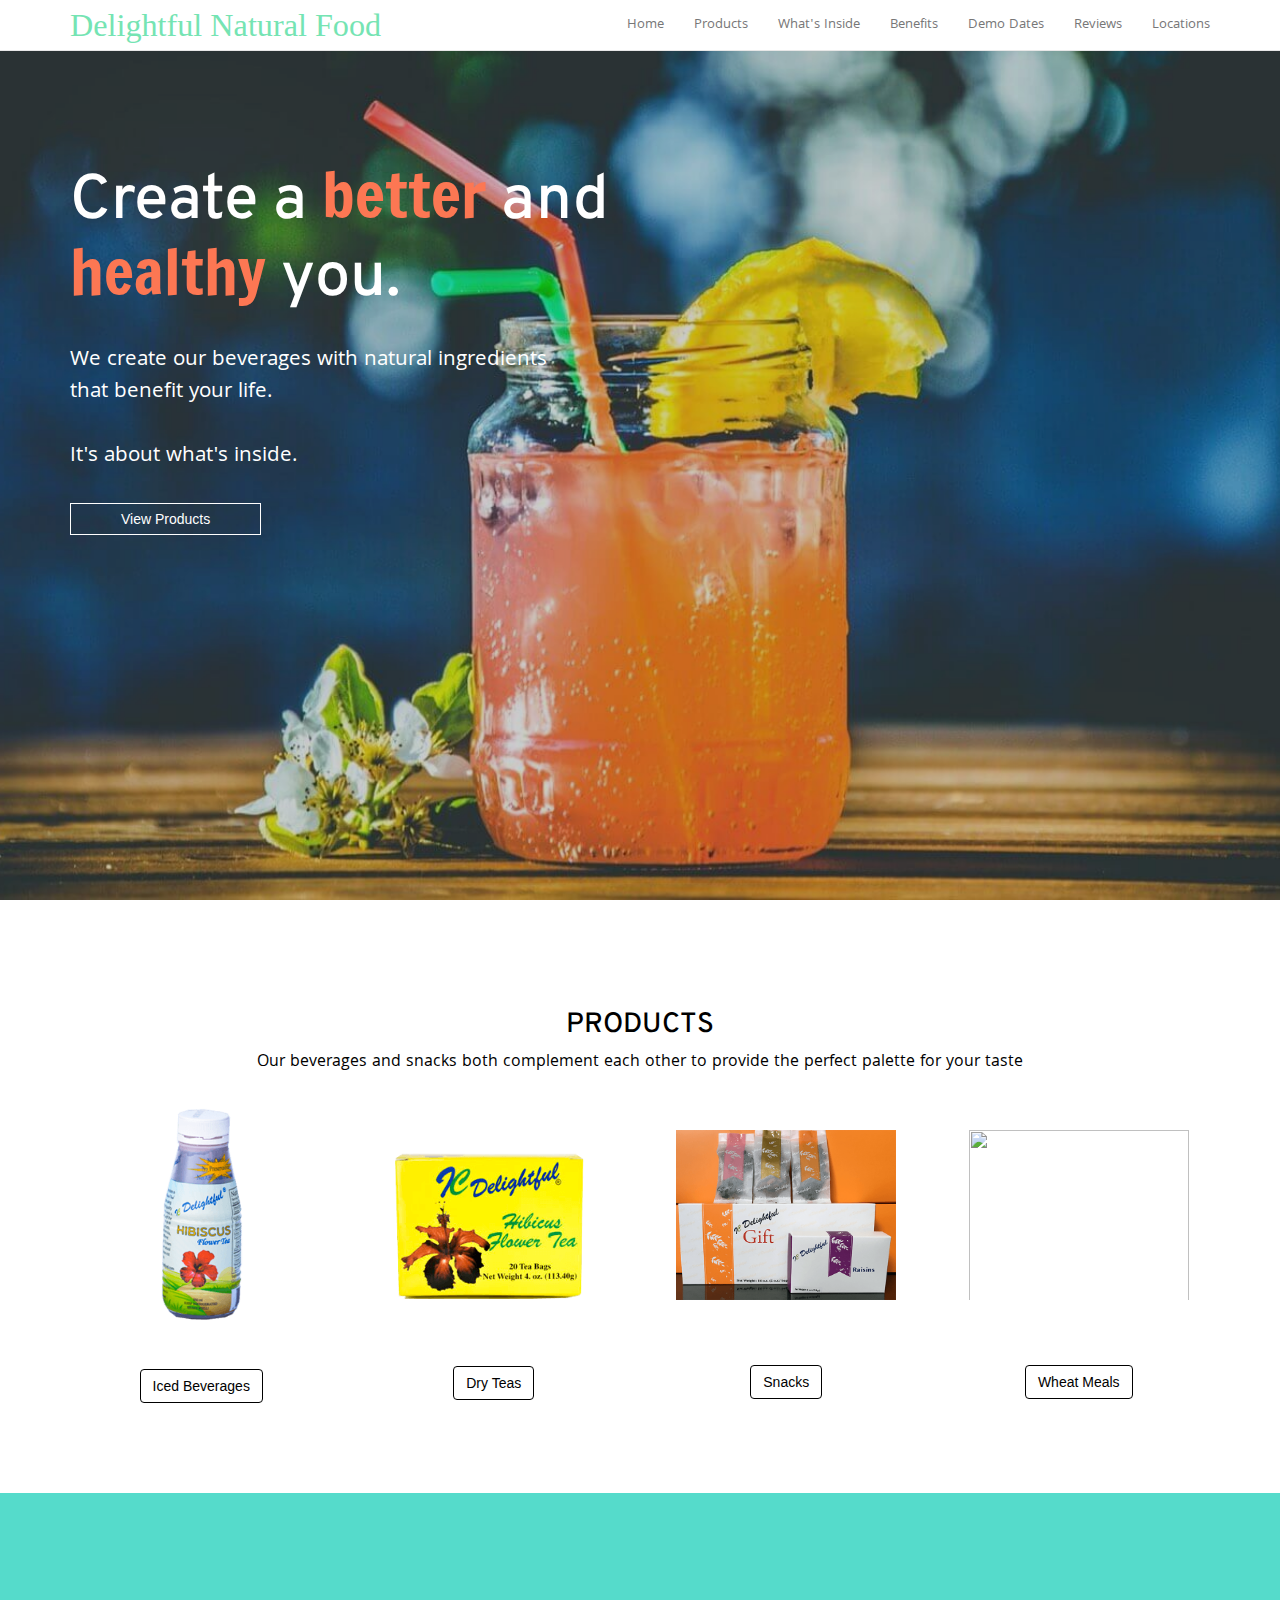
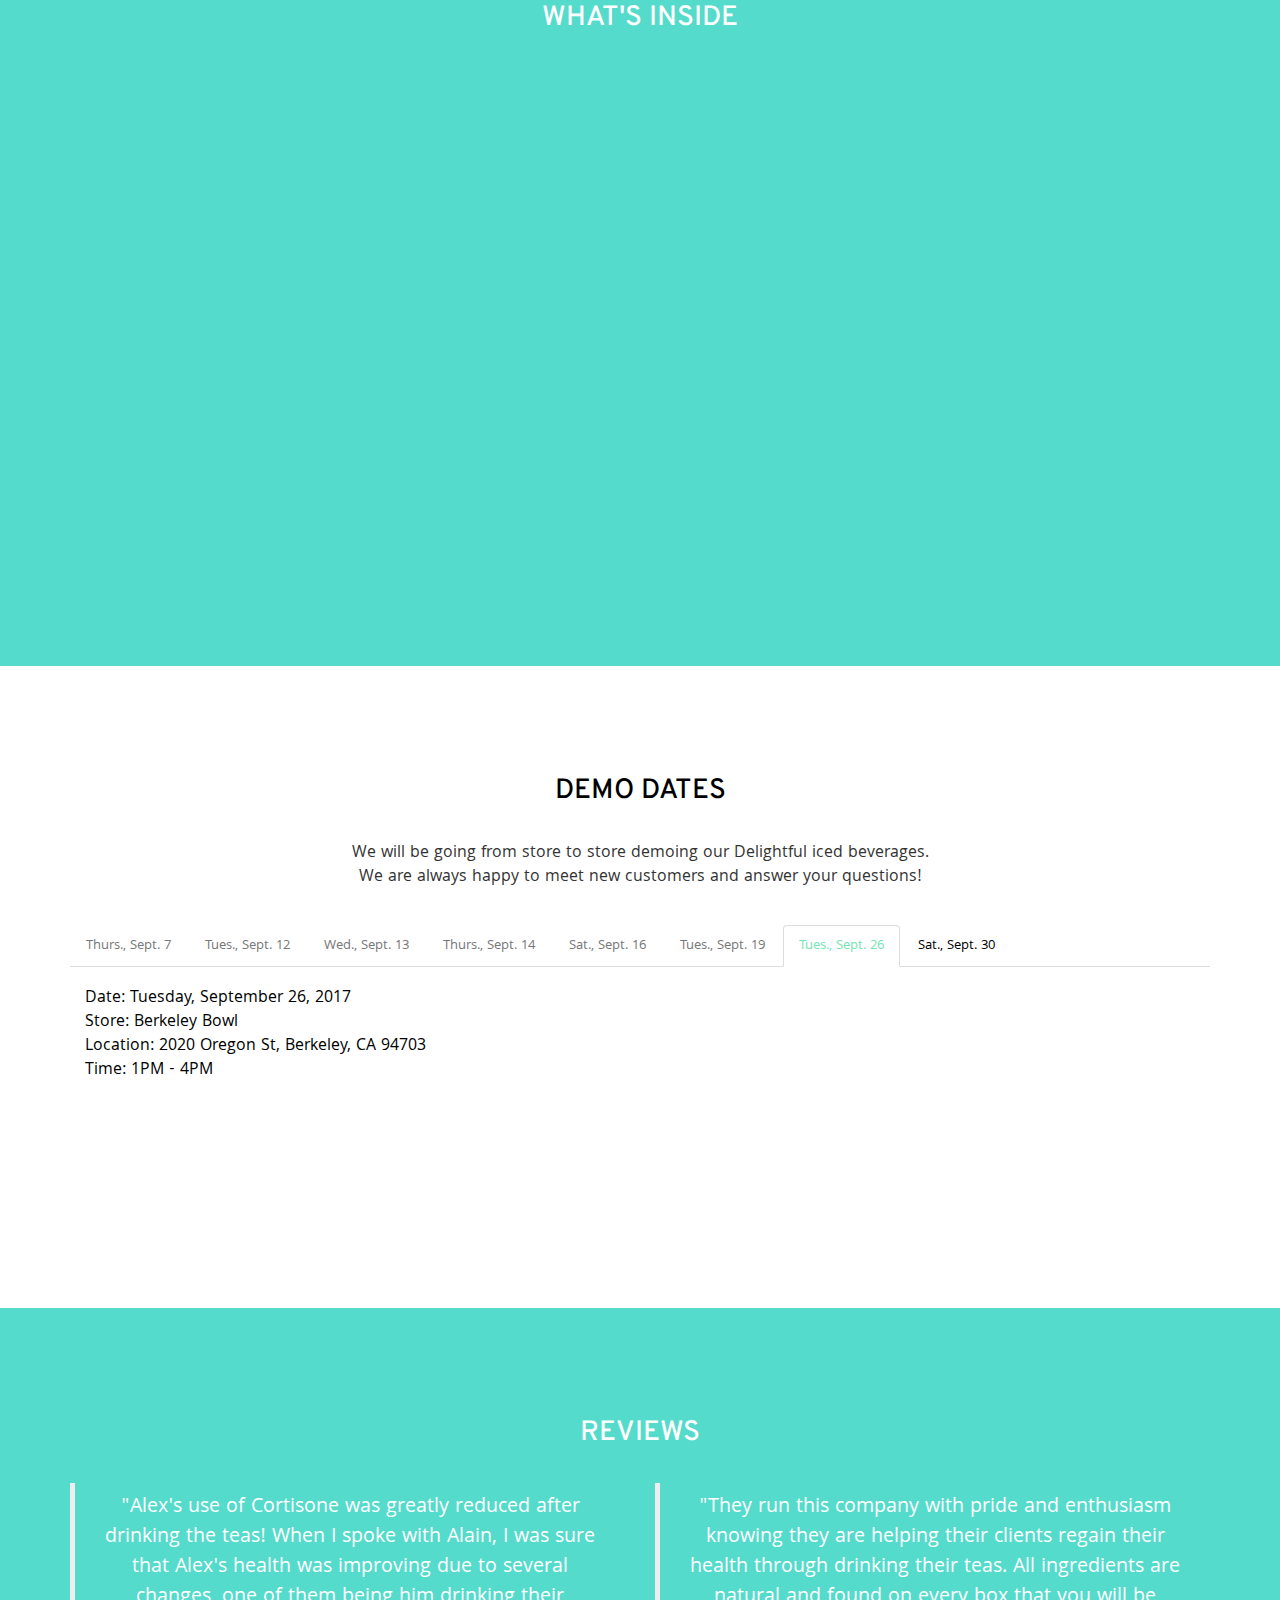
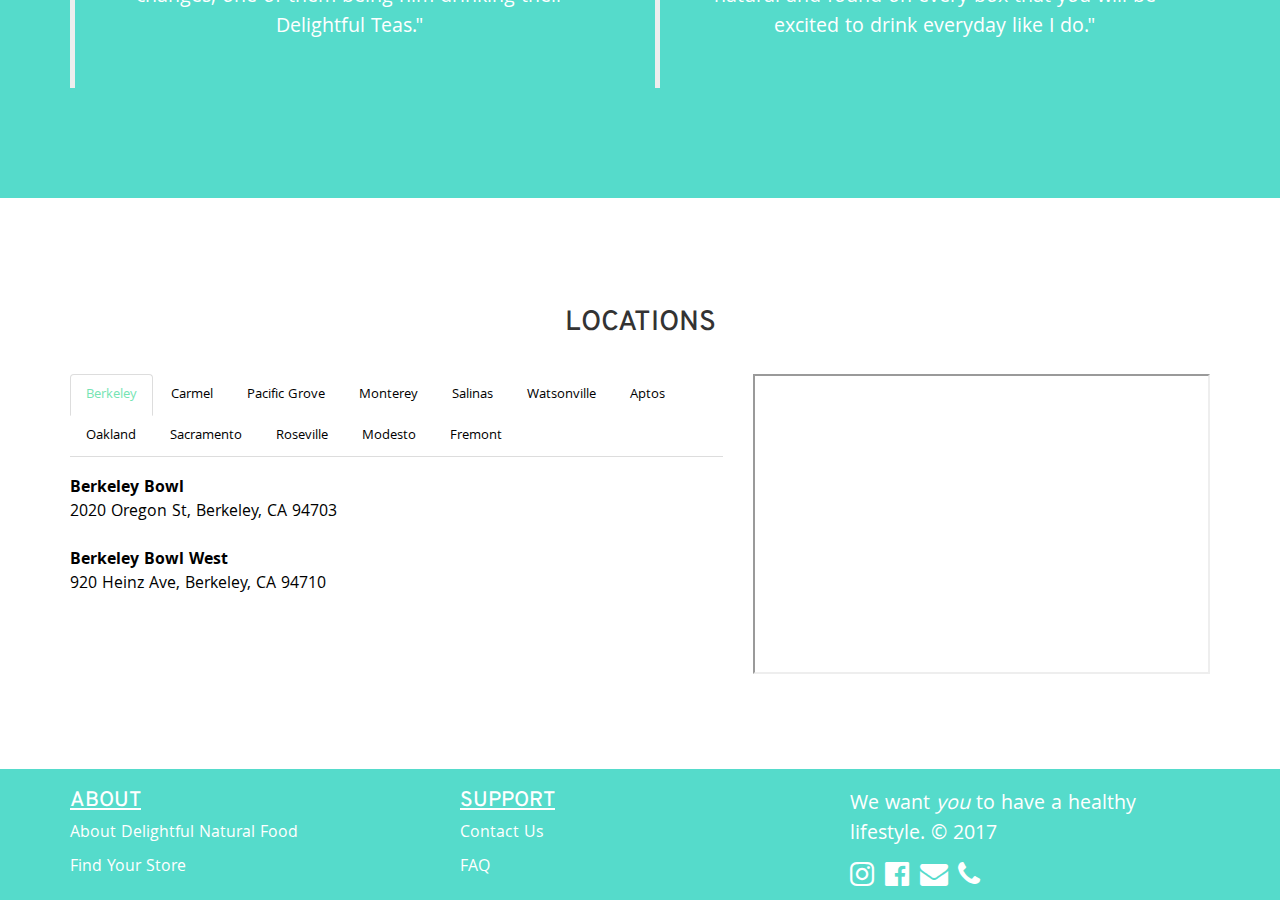
==== index.html @ 7ef9390a "edited demo dates" ====
<!DOCTYPE html>
<html lang="en">
  <head>
		<meta charset="utf-8">
	  <meta name="viewport" content="width=device-width, initial-scale=1">
	  <meta http-equiv="X-UA-Compatible" content="IE=edge,chrome=1">
	  <meta name="viewport" content="width=device-width, initial-scale=1, maximum-scale=1, user-scalable=no">
	  <meta name="description" content="Online store for iced beverages and dry teas">
	  <meta name="company" content="Delightful Natural Food">
	  <meta name="page" content="Homepage">

		<title>Delightful Natural Food</title>

	  <!-- SMARTLOOK -->
	  <script type="text/javascript">
		  window.smartlook||(function(d) {
			  var o=smartlook=function(){ o.api.push(arguments)},h=d.getElementsByTagName('head')[0];
			  var c=d.createElement('script');o.api=new Array();c.async=true;c.type='text/javascript';
			  c.charset='utf-8';c.src='https://rec.smartlook.com/recorder.js';h.appendChild(c);
		  })(document);
		  smartlook('init', '0b9b413b4f2c6d1f4bb2e590a72f96414cd3db71');
	  </script>

	  <!-- Amplitude Testing -->
	  <script type="text/javascript">
		  (function(e,t){var n=e.amplitude||{_q:[],_iq:{}};var r=t.createElement("script")
		  ;r.type="text/javascript";r.async=true
							  ;r.src="https://d24n15hnbwhuhn.cloudfront.net/libs/amplitude-3.7.0-min.gz.js"
							  ;r.onload=function(){if(e.amplitude.runQueuedFunctions){
								  e.amplitude.runQueuedFunctions()}else{
									  console.log("[Amplitude] Error: could not load SDK")}}
							  ;var i=t.getElementsByTagName("script")[0];i.parentNode.insertBefore(r,i)
							  ;function s(e,t){e.prototype[t]=function(){
								  this._q.push([t].concat(Array.prototype.slice.call(arguments,0)));return this}}
							  var o=function(){this._q=[];return this}
							  ;var a=["add","append","clearAll","prepend","set","setOnce","unset"]
							  ;for(var u=0;u<a.length;u++){s(o,a[u])}n.Identify=o;var c=function(){this._q=[]
																														  ;return this}
							  ;var l=["setProductId","setQuantity","setPrice","setRevenueType","setEventProperties"]
							  ;for(var p=0;p<l.length;p++){s(c,l[p])}n.Revenue=c
							  ;var d=["init","logEvent","logRevenue","setUserId","setUserProperties","setOptOut","setVersionName","setDomain","setDeviceId","setGlobalUserProperties","identify","clearUserProperties","setGroup","logRevenueV2","regenerateDeviceId","logEventWithTimestamp","logEventWithGroups","setSessionId"]
							  ;function v(e){function t(t){e[t]=function(){
								  e._q.push([t].concat(Array.prototype.slice.call(arguments,0)))}}
												  for(var n=0;n<d.length;n++){t(d[n])}}v(n);n.getInstance=function(e){
													  e=(!e||e.length===0?"$default_instance":e).toLowerCase()
													  ;if(!n._iq.hasOwnProperty(e)){n._iq[e]={_q:[]};v(n._iq[e])}return n._iq[e]}
												  ;e.amplitude=n})(window,document);

		  amplitude.getInstance().init("fced666f0ac63479b765006cf5e13c3a");
	  </script>

	  <!-- FAVICON -->
	  <link rel="shortcut icon" href="/img/favicon.png" type="image/x-icon">
	  <link rel="icon" href="/img/favicon.png" type="image/x-icon">

		<!-- BOOTSTRAP -->
		<link href="css/bootstrap.min.css" rel="stylesheet">
		<link rel="stylesheet" type="text/css" href="css/style.css">

		<!-- GOOGLE FONTS -->
		<link href="https://fonts.googleapis.com/css?family=Overpass" rel="stylesheet">
	  <link href="https://fonts.googleapis.com/css?family=Francois+One" rel="stylesheet">
	  <link href="https://fonts.googleapis.com/css?family=Khula" rel="stylesheet">


		<!-- FONT AWESOME -->
		<link rel="stylesheet" href="font-awesome/css/font-awesome.min.css">

		<!-- FLATICONS -->
	  <!-- Font generated by flaticon.com. Under CC: Freepik and Madebyoliver -->
	  <link rel="stylesheet" type="text/css" href="css/font/flaticon.css">

	  <!-- ANIMATE CSS -->
	  <link rel="stylesheet" href="css/animate.min.css">

	  <!-- Google Analytics -->
	  <script>
		  (function(i,s,o,g,r,a,m){i['GoogleAnalyticsObject']=r;i[r]=i[r]||function(){
			  (i[r].q=i[r].q||[]).push(arguments)},i[r].l=1*new Date();a=s.createElement(o),
			  m=s.getElementsByTagName(o)[0];a.async=1;a.src=g;m.parentNode.insertBefore(a,m)
										  })(window,document,'script','https://www.google-analytics.com/analytics.js','ga');

		  ga('create', 'UA-91391559-1', 'auto');
		  ga('send', 'pageview');
	  </script>

	  <!-- Start of Async Drift Code -->
	  <script>
		  !function() {
			  var t;
			  if (t = window.driftt = window.drift = window.driftt || [], !t.init) return t.invoked ? void (window.console && console.error && console.error("Drift snippet included twice.")) : (t.invoked = !0,
  t.methods = [ "identify", "config", "track", "reset", "debug", "show", "ping", "page", "hide", "off", "on" ],
  t.factory = function(e) {
				  return function() {
					  var n;
					  return n = Array.prototype.slice.call(arguments), n.unshift(e), t.push(n), t;
				  };
			  }, t.methods.forEach(function(e) {
				  t[e] = t.factory(e);
			  }), t.load = function(t) {
				  var e, n, o, i;
				  e = 3e5, i = Math.ceil(new Date() / e) * e, o = document.createElement("script"),
					  o.type = "text/javascript", o.async = !0, o.crossorigin = "anonymous", o.src = "https://js.driftt.com/include/" + i + "/" + t + ".js",
					  n = document.getElementsByTagName("script")[0], n.parentNode.insertBefore(o, n);
			  });
		  }();
		  drift.SNIPPET_VERSION = '0.3.1';
		  drift.load('p562f9xky867');
	  </script>
	  <!-- End of Async Drift Code -->
  </head>
	<body>

  <!-- NAVBAR -->
	<div id="myNavbar" class="navbar navbar-default navbar-fixed-top" role="navigation">
		<div class="container">

			<div class="navbar-header">

				<button type="button" class="navbar-toggle" data-toggle="collapse" data-target=".navbar-collapse">
				<span class="sr-only">Toggle navigation</span>
					<span class="icon-bar"></span>
					<span class="icon-bar"></span>
					<span class="icon-bar"></span>
				</button>

				<span class="navbar-brand">Delightful Natural Food</span>

			</div>

			<div class="navbar-collapse collapse">
				<ul class="nav navbar-nav navbar-right">
					<li><a href="#home">Home</a></li>
					<li><a href="#products">Products</a></li>
					<li><a href="#inside">What's Inside</a></li>
					<li><a href="benefits.html">Benefits</a></li>
					<li><a href="#events">Demo Dates</a></li>
					<li><a href="#reviews">Reviews</a></li>
					<li><a href="#locations">Locations</a></li>
				</ul>
			</div>

		</div>
	</div>

	<!-- END NAVBAR -->

		<!-- HEADER -->
		<div class="header" id="home">
			<div class="container">
				<div class="row">
					<div class="col-lg-12 col-md-12 col-sm-12 col-xs-12 wow fadeInLeft">
						<h1>Create a <span class="specificWord">better</span> and <br/> <span class="specificWord">healthy</span> you.</h1><br/>
						<p>We create our beverages with natural ingredients<br/>
						that benefit your life. <br/><br/>
						It's about what's inside. <br/>
						</p><br/>
						<ul class="list-inline">
							<li>
								<a href="index.html#products" class="btn btn-sample btn-md viewProducts">View Products</a>
							</li>
						</ul>
					</div>
				</div>
			</div>
		</div>

		<!-- END HEADER -->

		 <!-- PRODUCTS -->
		 <div class="products" id="products">
			 <div class="container">
				 <div class="row">
					 <div class="col-lg-12 col-md-12">
						 <h1>PRODUCTS</h1>
						 <p>Our beverages and snacks both complement each other to provide the perfect palette for your taste</p>
					 </div>
				 </div>

				 <div class="row">
					 <center>
						 <div class="col-lg-3 col-md-3 col-sm-12">
							 <a href="icedTeas.html" alt="iced teas"><img class="img-responsive" src="img/products/ice-hibiscus.png" alt=""></a>
							 <a href="icedTeas.html" style="margin-top:25px;" class="btn btn-sample btn-md">Iced Beverages</a>
						 </div>
						 <div class="col-lg-3 col-md-3 col-sm-12">
							 <a href="dryTeas.html"  alt="dry teas"><img class="img-responsive" src="img/products/HibiscusTea.png" alt=""></a>
							 <a href="dryTeas.html" class="btn btn-sample btn-md">Dry Teas</a>
						 </div>
						 <div class="col-lg-3 col-md-3 col-sm-12">
							 <a href="snacks.html"  alt="snacks"><img class="img-responsive productImg" src="img/products/Gift_Box.png" alt=""></a>
							 <a href="snacks.html" style="margin-top:45px;"  class="btn btn-sample btn-md">Snacks</a>
						 </div>
						 <div class="col-lg-3 col-md-3 col-sm-12">
							 <a href="wheatmeal.html"  alt="wheat meals"><img class="img-responsive productImg" src="img/products/Delightful%20Nastural%20Breakfast%20Meal%20(2).jpg" alt=""></a>
							 <a href="wheatmeal.html" style="margin-top:45px;" class="btn btn-sample btn-md">Wheat Meals</a>
						 </div>
					 </center>
				 </div>
			 </div>
		 </div>
		 <!-- END PRODUCTS -->

		<!-- INSIDE -->
		 <div class="inside" id="inside">
			<div class="container">
				<div class="row">
					<div class="col-lg-12 col-md-12">
						<h1>WHAT'S INSIDE</h1>
					</div>
				</div>

				<div class="row">
					<div class="col-lg-4 col-md-4 wow bounceInLeft">
						<!-- Icon made by Madebyoliver from www.flaticon.com -->
						<i class="flaticon-blueberries fruitIcons"></i>
						<h4>Blueberries</h4>
						<p>Helps with aging, reduces risk of cancer, &amp; many more</p>

						<!-- Icon made by Freepik from www.flaticon.com -->
						<i class="flaticon-chrysanthemum fruitIcons"></i>
						<h4>Chrysanthemum Flower</h4>
						<p>Lowers Cholesterol levels, relieves sore throat, &amp; many more</p>

						<!-- Icon made by Freepik from www.flaticon.com -->
						<i class="flaticon-cranberries fruitIcons"></i>
						<h4>Cranberries</h4>
						<p>Reduces risk of cardiovascular disease, prevents bacteria to teeth, &amp; many more</p>
					</div>

					<div class="col-lg-4 col-md-4 wow fadeIn" data-wow-delay="0.2s" align="center">
						<img class="img-responsive icedteas" src="img/allTeas.jpg" alt="">
						<a href="benefits.html" class="btn btn-sample btn-md benefits">LEARN MORE ABOUT THE BENEFITS</a>
					</div>

					<div class="col-lg-4 col-md-4 wow bounceInRight">
					<!-- Icon made by Freepik from www.flaticon.com -->
					<i class="flaticon-ginger"></i>
						<h4>Ginger</h4>
						<p>Treat morning sickness, prevents infection, &amp; many more</p>

						<!-- Icon made by Freepik from www.flaticon.com -->
						<i class="flaticon-hibiscus"></i>
						<h4>Hibiscus Flower</h4>
						<p>Stimulates immune system, reduces anxiety, &amp; many more</p>

						<!-- Icon made by Madebyoliver from www.flaticon.com -->
						<i class="flaticon-lemon"></i>
						<h4>Lemon</h4>
						<p>Restores body's pH balance, aids in bowel movements, &amp; many more</p>
					</div>
				</div>
			</div>
		</div>
	  <!-- END FEATURES -- >

		<!-- EVENTS -->
		 <div class="events" id="events">
			 <div class="container">
				 <div class="col-lg-12 col-md-12">
					<h1>DEMO DATES</h1>
					<p class="followUs">We will be going from store to store demoing our Delightful iced beverages.<br>
					We are always happy to meet new customers and answer your questions!</p>
				 </div>

				 <ul class="nav nav-tabs" role="tablist">
					 <li role="presentation" class="disabled dates"><a href="#first" aria-controls="settings" role="tab" data-toggle="tab">Thurs., Sept. 7</a></li>
					 <li role="presentation" class="disabled dates"><a href="#second" aria-controls="settings" role="tab" data-toggle="tab">Tues., Sept. 12</a></li> <!-- class="disabled" -->
					 <li role="presentation" class="disabled dates"><a href="#third" aria-controls="home" role="tab" data-toggle="tab">Wed., Sept. 13</a></li>
					 <li role="presentation" class="disabled dates"><a href="#fourth" aria-controls="home" role="tab" data-toggle="tab">Thurs., Sept. 14</a></li>
					 <li role="presentation" class="disabled dates"><a href="#fifth" aria-controls="home" role="tab" data-toggle="tab">Sat., Sept. 16</a></li>
					 <li role="presentation" class="disabled dates"><a href="#sixth" aria-controls="home" role="tab" data-toggle="tab">Tues., Sept. 19</a></li>
					 <li role="presentation" class="active dates"><a href="#seventh" aria-controls="home" role="tab" data-toggle="tab">Tues., Sept. 26</a></li>
					 <li role="presentation"><a href="#eighth" aria-controls="home" role="tab" data-toggle="tab">Sat., Sept. 30</a></li>
<!--
					 <li role="presentation"><a href="#nineth" aria-controls="home" role="tab" data-toggle="tab">Tues., June 20</a></li>
					 <li role="presentation"><a href="#tenth" aria-controls="home" role="tab" data-toggle="tab">Sat., June 24</a></li>
					 <li role="presentation"><a href="#eleventh" aria-controls="home" role="tab" data-toggle="tab">Tues., June 27</a></li>
-->
				 </ul>

				 <div class="tab-content">
					 <br>
					 <div role="tabpanel" class="tab-pane" id="first">
						 <p class="timeDate">
						 <strike>
							 Date: Thursday, September 7, 2017 <br>
							 Store: Elliott's Natural Foods <br>
							 Location: 3347 El Camino Ave, Sacramento, CA 95821 <br>
							 Time: 1PM - 4PM
							 </strike>
						 </p>
					 </div>
					 <div role="tabpanel" class="tab-pane" id="second">
						 <p class="timeDate">
						 <strike>
							 Date: Tuesday, September 12, 2017 <br>
							 Store: Berkeley Bowl<br>
							 Location: 2020 Oregon St, Berkeley, CA 94703<br>
							 Time: 1PM - 4PM
							 <br/><br/>

							 Date: Tuesday, September 12, 2017 <br>
							 Store: Berkeley Bowl West<br/>
							 Location: 920 Heinz Ave, Berkeley, CA 94710<br/>
							 Time: 1PM - 4PM<br/>
							 </strike>
						 </p>
					 </div>
					 <div role="tabpanel" class="tab-pane" id="third">
						 <p class="timeDate">
						 <strike>
							 Date: Wednesday, September 13, 2017 <br>
							 Store: Sunrise Natural Foods<br>
							 Location: 1950 Douglas Blvd, Roseville, CA 95661<br>
							 Time: 1PM - 4PM
							 </strike>
						 </p>
					 </div>
					 <div role="tabpanel" class="tab-pane" id="fourth">
						 <p class="timeDate">
							 <strike>
							 Date: Thursday, September 14, 2017 <br>
							 Store: Cornucopia Natural Foods<br>
							 Location: 2625 Coffee Rd, Modesto, CA 95355<br>
							 Time: 1PM - 4PM
							 </strike>
						 </p>
					 </div>
					 <div role="tabpanel" class="tab-pane" id="fifth">
						 <p class="timeDate">
							 <strike>
							 Date: Saturday, September 16, 2017 <br>
							 Store: Berkeley Bowl West<br/>
							 Location: 920 Heinz Ave, Berkeley, CA 94710<br/>
							 Time: 1PM - 4PM<br/>
							 </strike>
						 </p>
					 </div>
					 <div role="tabpanel" class="tab-pane" id="sixth">
						 <p class="timeDate">
							 <strike>
							 Date: Tuesday, September 19, 2017 <br>
							 Store: Berkeley Bowl<br>
							 Location: 2020 Oregon St, Berkeley, CA 94703<br>
							 Time: 1PM - 4PM
							 <br><br>

							Date: Tuesday, September 19, 2017 <br>
							Store: Berkeley Bowl West<br>
							Location: 920 Heinz Ave, Berkeley, CA 94710<br>
							Time: 1PM - 4PM
							 </strike>
						 </p>
					 </div>
					 <div role="tabpanel" class="tab-pane fade in active" id="seventh">
						 <p class="timeDate">
							 Date: Tuesday, September 26, 2017 <br>
							 Store: Berkeley Bowl<br>
							 Location: 2020 Oregon St, Berkeley, CA 94703<br>
							 Time: 1PM - 4PM
						 </p>
					 </div>
					 <div role="tabpanel" class="tab-pane" id="eighth">
						 <p class="timeDate">
							 Date: Saturday, September 30, 2017 <br>
							 Store: Berkeley Bowl West<br>
							 Location: 920 Heinz Ave, Berkeley, CA 94710<br>
							 Time: 1PM - 4PM<br><br>
						 </p>
					 </div>
	<!--
					 <div role="tabpanel" class="tab-pane" id="nineth">
						 <p class="timeDate">
							 Date: Tuesday, June 20, 2017 <br>
							 Store: Berkeley Bowl West<br>
							 Location: 920 Heinz Ave, Berkeley, CA 94710<br>
							 Time: 1PM - 4PM<br><br>

							 Date: Tuesday, June 20, 2017 <br>
							 Store: Berkeley Bowl<br>
							 Location: 2020 Oregon St, Berkeley, CA 94703<br>
							 Time: 1PM - 4PM
						 </p>
					 </div>
					 <div role="tabpanel" class="tab-pane" id="tenth">
						 <p class="timeDate">
							 Date: Saturday, June 24, 2017 <br>
							 Store: Berkeley Bowl<br>
							 Location: 2020 Oregon St, Berkeley, CA 94703<br>
							 Time: 1PM - 4PM
						 </p>
					 </div>
					 <div role="tabpanel" class="tab-pane" id="eleventh">
						 <p class="timeDate">
							 Date: Tuesday, June 27, 2017 <br>
							 Store: Berkeley Bowl West<br>
							 Location: 920 Heinz Ave, Berkeley, CA 94710<br>
							 Time: 1PM - 4PM
						 </p>
					 </div>
-->
			 </div>
		 </div>
		</div>
		<!-- END EVENTS -->

		<!-- REVIEWS -->
		<div class="reviews" id="reviews">
			<div class="container">
				<div class="row">
					<div class="col-lg-12 col-md-12">
						<h1>REVIEWS</h1>
					</div>
				</div>

				<div class="row">
					<div class="col-lg-6 col-md-6">
						<blockquote>
							<p>"Alex's use of Cortisone was greatly reduced after drinking the teas! When I spoke with Alain, I was sure that Alex's health was improving due to several changes, one of them being him drinking their Delightful Teas."</p>
						</blockquote>
					</div>

					<div class="col-lg-6 col-md-6">
						<blockquote>
							<p>"They run this company with pride and enthusiasm knowing they are helping their clients regain their health through drinking their teas. All ingredients are natural and found on every box that you will be excited to drink everyday like I do."</p>
						</blockquote>
					</div>
				</div>
			</div>
		</div>
		<!-- END REVIEWS -->

		<!-- LOCATIONS -->
		<div class="locations" id="locations">
			<div class="container">
				<div class="row">
					<h1>LOCATIONS</h1>
					<div class="col-lg-7 col-md-12 col-sm-12">
						<div>
							<!-- Nav tabs -->
							<ul class="nav nav-tabs" role="tablist">
								<li role="presentation" class="active"><a href="#place_1" role="tab" data-toggle="tab">Berkeley</a></li>
								<li role="presentation"><a href="#place_2" role="tab" data-toggle="tab">Carmel</a></li>
								<li role="presentation"><a href="#place_3" role="third" data-toggle="tab">Pacific Grove</a></li>
								<li role="presentation"><a href="#place_4" role="tab" data-toggle="tab">Monterey</a></li>
								<li role="presentation"><a href="#place_5" role="tab" data-toggle="tab">Salinas</a></li>
								<li role="presentation"><a href="#place_6" role="tab" data-toggle="tab">Watsonville</a></li>
								<li role="presentation"><a href="#place_7" role="tab" data-toggle="tab">Aptos</a></li>
								<li role="presentation"><a href="#place_8" role="tab" data-toggle="tab">Oakland</a></li>
								<li role="presentation"><a href="#place_9" role="tab" data-toggle="tab">Sacramento</a></li>
								<li role="presentation"><a href="#place_10" role="tab" data-toggle="tab">Roseville</a></li>
								<li role="presentation"><a href="#place_11" role="tab" data-toggle="tab">Modesto</a></li>
								<li role="presentation"><a href="#place_12" role="tab" data-toggle="tab">Fremont</a></li>

							</ul>

							<!-- Tab panes -->
							<div class="tab-content">
								<div role="tabpanel" class="tab-pane fade in active" id="place_1">
								<br/>
									<p>
										<b>Berkeley Bowl</b><br/>
										2020 Oregon St, Berkeley, CA 94703<br/><br/>

										<b>Berkeley Bowl West</b><br/>
										920 Heinz Ave, Berkeley, CA 94710
									</p>
								</div>
								<div role="tabpanel" class="tab-pane" id="place_2">
									<br/>
									<p>
										<b>Nielsen Brothers Market</b><br/>
										7th Avenue San Carlos St, Carmel-By-The-Sea, CA 93923
									</p>
								</div>
								<div role="tabpanel" class="tab-pane" id="place_3">
									<br/>
									<p>
										<b>Grove Market</b><br/>
										242 Forest Ave, Pacific Grove, CA 93950
									</p>
								</div>
								<div role="tabpanel" class="tab-pane" id="place_4">
									<br/>
									<p>
										<b>Peninsula Produce Inc</b><br/>
										2400 Del Monte Ave, Monterey, CA 93940

									</p>
								</div>
								<div role="tabpanel" class="tab-pane" id="place_5">
									<br/>
									<p>
										<b>Del's Farmers Produce</b><br/>
										1380 N Main St, Salinas, CA 93906
									</p>
								</div>
								<div role="tabpanel" class="tab-pane" id="place_6">
									<br/>
									<p>
										<b>Ortiz Store &amp; Deli</b><br/>
										29 E Beach St, Watsonville, CA 95076<br/><br/>

										<b>Vicky's Produce</b><br/>
										321 Rodriguez St, Watsonville, CA 95076
									</p>
								</div>
								<div role="tabpanel" class="tab-pane" id="place_7">
									<br/>
									<p>
										<b>Seascape Foods</b><br/>
										16 Seascape Village, Aptos, CA 95003
									</p>
								</div>
								<div role="tabpanel" class="tab-pane" id="place_8">
									<br/>
									<p>
										<b>Nature's Best Foods</b><br/>
										1431 Jackson St, Oakland, CA 94612
									</p>
								</div>
								<div role="tabpanel" class="tab-pane" id="place_9">
									<br/>
									<p>
										<b>Elliott's Natural Foods</b><br/>
										3347 El Camino Ave, Sacramento, CA 95821<br/><br/>

										<b>Taiwan Best Mart</b><br/>
										2219 10th St, Sacramento, CA 95818
									</p>
								</div>
								<div role="tabpanel" class="tab-pane" id="place_10">
									<br/>
									<p>
										<b>Sunrise Natural Foods</b><br/>
										1950 Douglas Blvd, Roseville, CA 95661
									</p>
								</div>
								<div role="tabpanel" class="tab-pane" id="place_11">
									<br/>
									<p>
										<b>Cornucopia Natural Foods</b><br/>
										2625 Coffee Rd, Modesto, CA 95355
									</p>
								</div>
								<div role="tabpanel" class="tab-pane" id="place_12">
									<br/>
									<p>
										<b>Chef Cho</b><br/>
										2090 Warm Springs Ct, Fremont, CA 94539									</p>
								</div>
							</div>
						</div>
					</div>
					<div class="col-lg-5 col-md-12 col-sm-12">
						<iframe src="https://www.google.com/maps/d/embed?mid=1ErKjrSZkKMWWa00qwi5EniyjFBM&hl=en" width="440" height="380"></iframe>
					</div>
				</div>
			</div>
		</div>

		<!-- FOOTER -->
		<div class="footer">
			<div class="container">
				<div class="row">
					<div class="col-lg-4 col-md-12 col-sm-12">
						<h4>ABOUT</h4>
						<p><a class="footerLinks" href="about.html">About Delightful Natural Food</a></p>
						<p><a class="footerLinks" href="index.html#locations">Find Your Store</a></p>
					</div>
					<div class="col-lg-4 col-md-12 col-sm-12">
						<h4>SUPPORT</h4>
						<p><a class="footerLinks" href="contact.html">Contact Us</a></p>
						<p><a class="footerLinks" href="faq.html">FAQ</a></p>
					</div>
					<div class="col-lg-4 col-md-12 col-sm-12">
						<p style="font-size:1.5em; padding: 3% 0 0 0;">We want <em>you</em> to have a healthy lifestyle. &copy; 2017</p></center>
						<li><a href="http://www.instagram.com/delightfulnaturalfood" target="_blank"><i class="fa fa-instagram fa-2x" aria-hidden="true"></i>
							</a></li>
						<li><a href="http://www.facebook.com/delightfulnaturalfood" target="_blank"><i class="fa fa-facebook-official fa-2x" aria-hidden="true"></i>
							</a></li>
						<li><a href="mailto:czjyang2379@comcast.net"><i class="fa fa-envelope fa-2x" aria-hidden="true"></i>
							</a></li>
						<li><a href="tel:1-209-575-9823"><i class="fa fa-phone fa-2x" aria-hidden="true"></i></a></li>
					</div>
				</div>
			</div>
		</div>

		<!-- END FOOTER -->
		<!-- JQUERY -->
		<script src="https://ajax.googleapis.com/ajax/libs/jquery/1.11.3/jquery.min.js"></script>
		<!-- Include all compiled plugins (below), or include individual files as needed -->
		<script src="js/bootstrap.min.js"></script>

		<script src="js/wow.min.js"></script>
		<script>
			new WOW().init();
		</script>
	 </body>
</html>
---- css/style.css ----
html,body{
	margin:0;
	height:100%;
}

p, h1{
	font-family: 'Khula', sans-serif;
	font-size: 1.2em;
}

/* ******************************************************** */

/*NAVIGATION*/
.navbar {
	background-color: white;
	font-family: 'Khula', sans-serif;
}

/*
.navbar a {
	color: black !important;
	font-family: 'Khula', sans-serif;
}
*/

.navbar a:hover {
	color: #ffffff !important;
	background-color: #75E4B3 !important;
}

.navbar-brand{
	font-family: Brush Script MT !important;
	font-size:2.3em;
	color: #75E4B3 !important;
}

.readmorebtn, .readmorebtn:hover{
	color: white;
	background-color: #4FE86E;
}

.navbar-default .nav li.active a{
	color:#1d1d1d !important;
}

@media(max-width:768px){
	.navbar-brand{
		font-size:1.8em;
	}
}

/* ******************************************************** */

/* HEADER */
.header{
	padding: 140px 0 60px 0;
	background: url(../img/coverPhoto.jpg) no-repeat center center; /* background photo */
	box-shadow: inset 0 0 0 1000px rgba(0,0,0,0.2); /* tint for screen */

	/* full size wallpaper to screen*/
	min-height:100%;
	min-width:100%;
	height:auto;
	width:auto;
	top:-100%;
	bottom:-100%;
	left:-100%;
	right:-100%;
	margin:auto;
	background-size: cover;
}

.header h1{
	color: white;
	font-family: 'Overpass', sans-serif;
	font-size: 4.5em;
}

.specificWord{
	font-family: 'Francois One', sans-serif;
	color: #FC7753;
}

.header p{
	color:white;
	font-size: 1.6em;
	font-family: 'Khula', sans-serif;
}

.header .btn{
	padding: 5px 50px 5px 50px;
	border-radius: 0;
	border-color: white;
}

.btn.btn-sample.btn-md.viewProducts{
	color:white;
	border-color: white;
}

.btn.btn-sample.btn-md.viewProducts:hover{
	color:black;
	border-color: black;
}

/* MEDIA QUERIES */
@media(max-width:768px){ /* less than 768 pixels */
	.header{
		text-align:center;
		padding-top: 20%;
	}

	.header h1{
		font-size:5em;
	}

	.header p {
		font-size: 1em;
	}

	.header .btn {
		padding: 5px 12px 5px 12px;
	}
}

@media(max-width:320px){
	.header h1{
		padding-bottom: 100px;
	}
}

/* ******************************************************** */

/* PRODUCTS */
.products{
	background-color: white;
	padding: 90px 0 90px;
	text-align: center;
	color: black;
}

.products img{
	padding: 20px 0 20px;
}

.products img:hover{
	opacity: 0.7;
}

.productImg{
	width:220px;
	height:210px;
	margin-top: 25px;
}

.products h1{
	color:black;
	font-size: 2em;
	font-family: 'Overpass', sans-serif;
}

.btn-sample.btn-md{
	color:black;
	border-color: black;
}

.btn-sample.btn-md:hover{
	background-color:#75E4B3;
	border-color: black;
}

@media(max-width:768px){
	.products img{
		opacity: 1;
	}
}

/* ******************************************************** */

/* ABOUT */
.about{
	padding: 100px 0 100px 0;
	text-align: center;
}

.about h1{
	color: black;
	padding: 0 0 25px;
	font-size: 2em;
	font-family: 'Overpass', sans-serif;
}

.about p {
	padding-bottom: 25px;
}

.profile{
	width: 160px;
	height: 160px
}

/* ******************************************************** */

/* INSIDE */
.inside{
	background-color: #55DBCB;
	text-align: center;
	color:white;
	padding:90px 0 90px;
}

.inside h1{
	font-size: 2em;
	font-family: 'Overpass', sans-serif;
	padding-bottom:25px;
}

.inside img{
	padding:15px 0 35px;
}

.icedteas{
	width: 850px;
	height: 400px;
}

.fruitIcons{
	font-size: 50px !important;
}

.btn.benefits{
	color:white;
	border-color: white;
}

.benefits:hover{
	color:black;
	border-color: black;
}

@media(max-width:768px){
	.icedteas{
		width:300px;
		height:400px;
	}
	.logo{
		padding-bottom: 0px;
		margin-bottom: 0px;
	}
	.benefits{
		margin-bottom: 30px;
	}
}

/* ******************************************************** */

/* EVENTS */
.events{
	padding: 90px 0 90px;
	text-align: center;
}

.events h1{
	font-size: 2em;
	padding-bottom: 25px;
	color:black;
	font-family: 'Overpass', sans-serif;
}

.tab-content{
	color:black;
	font-family: 'Khula', sans-serif;
}

.nav-tabs > li.active > a,
.nav-tabs > li.active > a:hover,
.nav-tabs > li.active > a:focus {
	color: #75E4B3;
	cursor: default;
	font-family: 'Khula', sans-serif;
}

.nav-tabs > li > a,
.nav-tabs > li > a:hover,
.nav-tabs > li > a:focus {
	color: black;
	cursor: default;
	font-family: 'Khula', sans-serif;
}

.followUs {
	padding-bottom: 25px;
}

.timeDate{
	text-align: left;
	padding: 0 0 125px 15px;
}

/* ******************************************************** */

/* REVIEWS */
.reviews{
	padding: 90px 0 90px;
	text-align: center;
	background-color: #55DBCB;
}

.reviews h1{
	font-size: 2em;
	padding-bottom: 25px;
	font-family: 'Overpass', sans-serif;
	color:white;
}

.reviews p{
	padding: 0 0 35px;
	color:white;
}

/* ******************************************************** */

/* LOCATIONS */
.locations{
	padding: 90px 0 90px;
}

.locations h1{
	font-size: 2em;
	padding-bottom: 25px;
	font-family: 'Overpass', sans-serif;
	text-align: center;
}

iframe{
	width:100%;
	height:300px;
}

/* ******************************************************** */

/* FOOTER */
.footer h4{
	font-size: 1.5em;
	font-family: 'Overpass', sans-serif;
	text-decoration: underline;
}

.footer{
	padding: 10px 0 10px;
	background-color: #55DBCB;
	color: white;
}

.footerLinks{
	color:white;
}

a.footerLinks:hover{
	color:black;
	text-decoration: none;
	cursor: pointer;
}

.footer .fa{
	color: white;
	cursor: pointer;
}

.footer li{
	list-style-type: none;
	padding: 0 3% 0 0;
	float: left;
}

.footer .fa:hover{
	color:#BFFFF1;
}

.icons:hover{
	color:black;
}

/* ******************************************************** */

/* CONTACT */
/*
.contact{
	padding: 100px 0 100px;
	background-color: #4EC8B9;
	color:white;
	text-align: center;
}

.contact h1{
	font-size: 2em;
	padding-bottom: 25px;
	font-family: 'Overpass', sans-serif;
	color:white;
}

.contact .fa{
	color: white;
	padding: 20px 10px 40px;
	cursor: pointer;
}

.contact li{
	padding-top: 10px;
}

.contact .fa:hover{
	color:#BFFFF1;
}

.icons:hover{
	color:black;
}
*/

/* ******************************************************** */

/* FOOTER */
/*
.connectAndAbout{
	padding-top: 95px;
}

.footer h1{
	font-family: 'Open Sans', sans-serif;
	font-size: 1.5em;
	color:black;
	text-align: left;
}

.footer p {
	font-size: 1.3em;
	color:#f2f2f2;
	color:black;
	text-align: left;
}

.footer a{
	color:#f2f2f2;
}
*/

@media(max-width:768px){
	.connectAndAbout{
		padding-top:0px;
	}
}
---- css/font/flaticon.css ----
/*
	  Flaticon icon font: Flaticon
	  Creation date: 09/02/2017 06:53
	  */

@font-face {
  font-family: "Flaticon";
  src: url("./Flaticon.eot");
  src: url("./Flaticon.eot?#iefix") format("embedded-opentype"),
		 url("./Flaticon.woff") format("woff"),
		 url("./Flaticon.ttf") format("truetype"),
		 url("./Flaticon.svg#Flaticon") format("svg");
  font-weight: normal;
  font-style: normal;
}

@media screen and (-webkit-min-device-pixel-ratio:0) {
  @font-face {
	 font-family: "Flaticon";
	 src: url("./Flaticon.svg#Flaticon") format("svg");
  }
}

[class^="flaticon-"]:before, [class*=" flaticon-"]:before,
[class^="flaticon-"]:after, [class*=" flaticon-"]:after {
  font-family: Flaticon;
		  font-size: 40px;
font-style: normal;
margin-left: 20px;
}

.flaticon-blueberries:before { content: "\f100"; }
.flaticon-chrysanthemum:before { content: "\f101"; }
.flaticon-cranberries:before { content: "\f102"; }
.flaticon-ginger:before { content: "\f103"; }
.flaticon-hibiscus:before { content: "\f104"; }
.flaticon-lemon:before { content: "\f105"; }
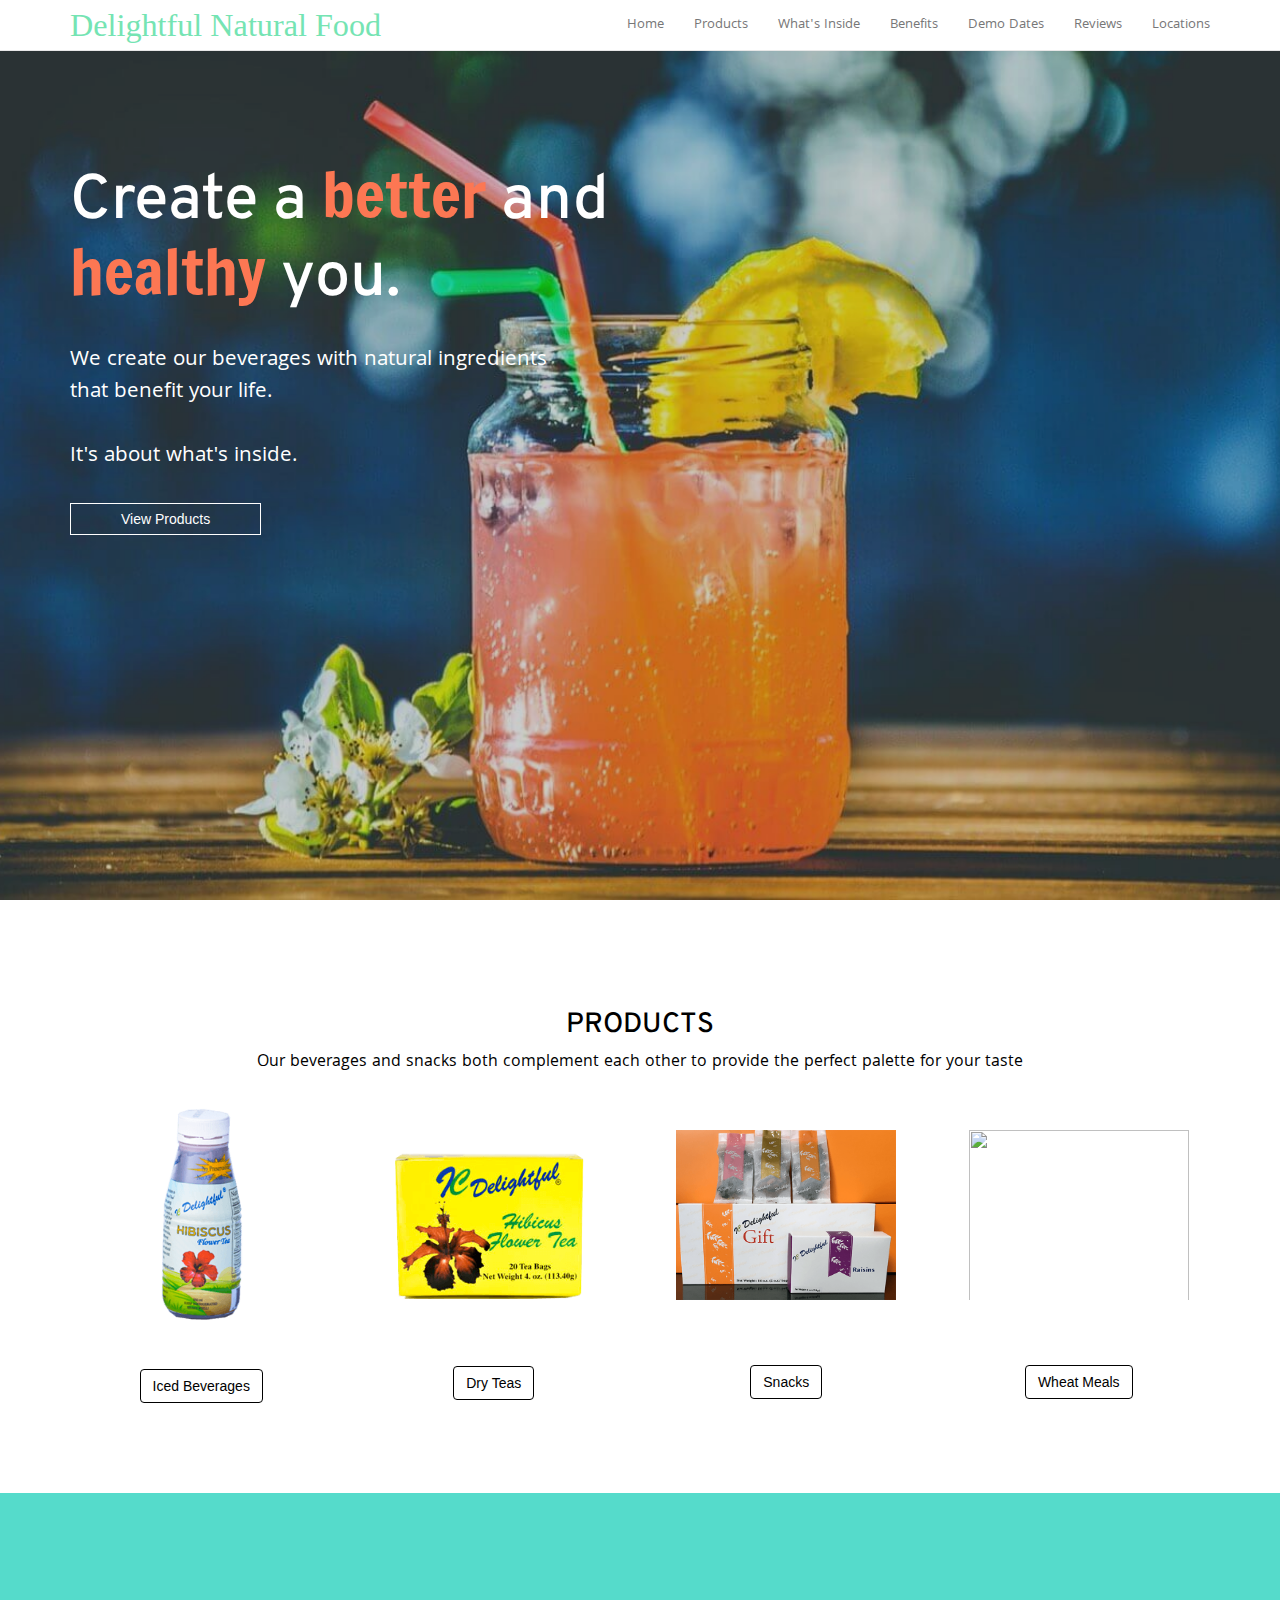
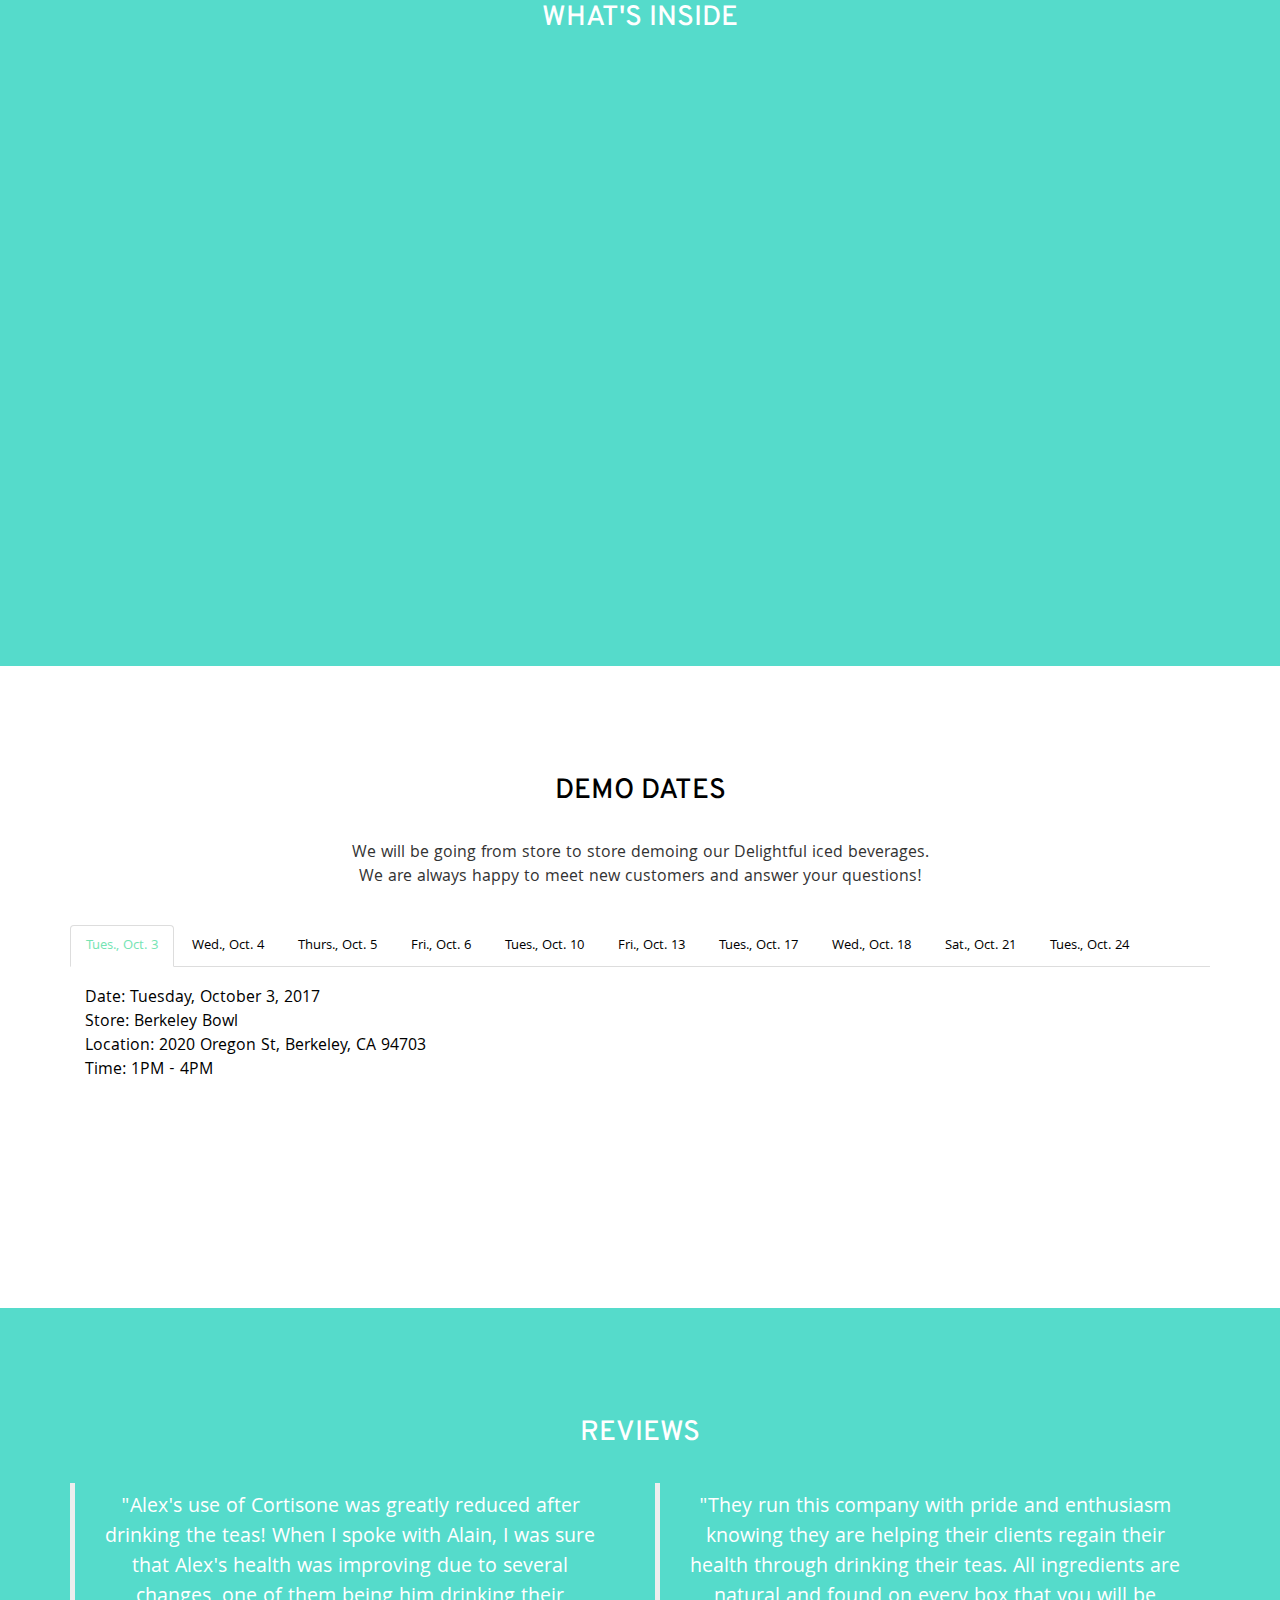
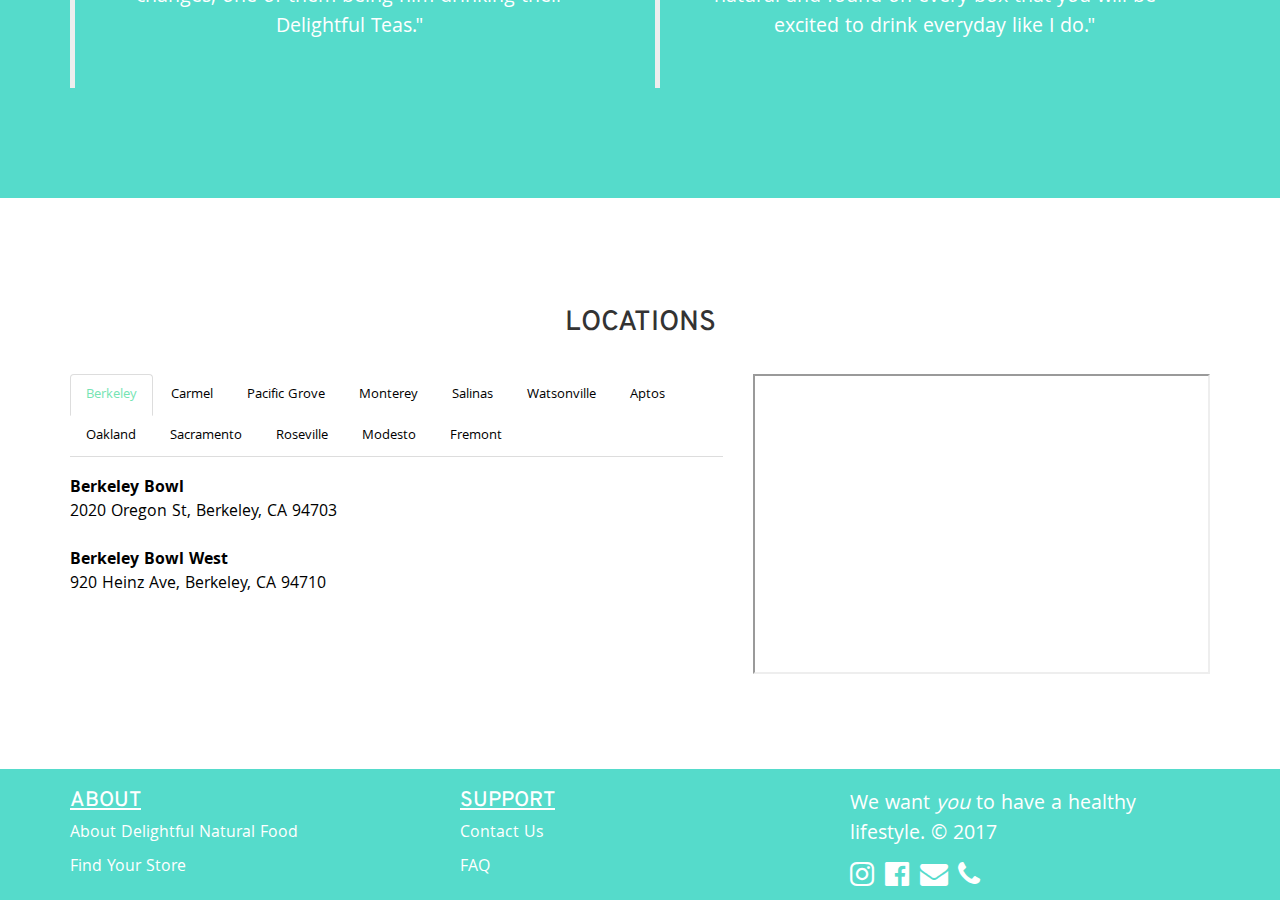
==== commit 12406688: "edited demo dates" ====
--- a/index.html
+++ b/index.html
@@ -264,98 +264,71 @@
 				 </div>
 
 				 <ul class="nav nav-tabs" role="tablist">
-					 <li role="presentation" class="disabled dates"><a href="#first" aria-controls="settings" role="tab" data-toggle="tab">Thurs., Sept. 7</a></li>
-					 <li role="presentation" class="disabled dates"><a href="#second" aria-controls="settings" role="tab" data-toggle="tab">Tues., Sept. 12</a></li> <!-- class="disabled" -->
-					 <li role="presentation" class="disabled dates"><a href="#third" aria-controls="home" role="tab" data-toggle="tab">Wed., Sept. 13</a></li>
-					 <li role="presentation" class="disabled dates"><a href="#fourth" aria-controls="home" role="tab" data-toggle="tab">Thurs., Sept. 14</a></li>
-					 <li role="presentation" class="disabled dates"><a href="#fifth" aria-controls="home" role="tab" data-toggle="tab">Sat., Sept. 16</a></li>
-					 <li role="presentation" class="disabled dates"><a href="#sixth" aria-controls="home" role="tab" data-toggle="tab">Tues., Sept. 19</a></li>
-					 <li role="presentation" class="active dates"><a href="#seventh" aria-controls="home" role="tab" data-toggle="tab">Tues., Sept. 26</a></li>
-					 <li role="presentation"><a href="#eighth" aria-controls="home" role="tab" data-toggle="tab">Sat., Sept. 30</a></li>
-<!--
-					 <li role="presentation"><a href="#nineth" aria-controls="home" role="tab" data-toggle="tab">Tues., June 20</a></li>
-					 <li role="presentation"><a href="#tenth" aria-controls="home" role="tab" data-toggle="tab">Sat., June 24</a></li>
-					 <li role="presentation"><a href="#eleventh" aria-controls="home" role="tab" data-toggle="tab">Tues., June 27</a></li>
--->
+					 <li role="presentation" class="active dates"><a href="#first" aria-controls="settings" role="tab" data-toggle="tab">Tues., Oct. 3</a></li>
+					 <li role="presentation" class="dates"><a href="#second" aria-controls="settings" role="tab" data-toggle="tab">Wed., Oct. 4</a></li> <!-- class="disabled" -->
+					 <li role="presentation" class="dates"><a href="#third" aria-controls="home" role="tab" data-toggle="tab">Thurs., Oct. 5</a></li>
+					 <li role="presentation" class="dates"><a href="#fourth" aria-controls="home" role="tab" data-toggle="tab">Fri., Oct. 6</a></li>
+					 <li role="presentation" class="dates"><a href="#fifth" aria-controls="home" role="tab" data-toggle="tab">Tues., Oct. 10</a></li>
+					 <li role="presentation" class="dates"><a href="#sixth" aria-controls="home" role="tab" data-toggle="tab">Fri., Oct. 13</a></li>
+					 <li role="presentation" class="dates"><a href="#seventh" aria-controls="home" role="tab" data-toggle="tab">Tues., Oct. 17</a></li>
+					 <li role="presentation"><a href="#eighth" aria-controls="home" role="tab" data-toggle="tab">Wed., Oct. 18</a></li>
+					 <li role="presentation"><a href="#nineth" aria-controls="home" role="tab" data-toggle="tab">Sat., Oct. 21</a></li>
+					 <li role="presentation"><a href="#tenth" aria-controls="home" role="tab" data-toggle="tab">Tues., Oct. 24</a></li>
 				 </ul>
 
 				 <div class="tab-content">
 					 <br>
-					 <div role="tabpanel" class="tab-pane" id="first">
-						 <p class="timeDate">
-						 <strike>
-							 Date: Thursday, September 7, 2017 <br>
-							 Store: Elliott's Natural Foods <br>
-							 Location: 3347 El Camino Ave, Sacramento, CA 95821 <br>
-							 Time: 1PM - 4PM
-							 </strike>
-						 </p>
-					 </div>
-					 <div role="tabpanel" class="tab-pane" id="second">
-						 <p class="timeDate">
-						 <strike>
-							 Date: Tuesday, September 12, 2017 <br>
+					 <div role="tabpanel" class="tab-pane fade in active" id="first">
+						 <p class="timeDate">
+							 Date: Tuesday, October 3, 2017 <br>
 							 Store: Berkeley Bowl<br>
 							 Location: 2020 Oregon St, Berkeley, CA 94703<br>
 							 Time: 1PM - 4PM
-							 <br/><br/>
-
-							 Date: Tuesday, September 12, 2017 <br>
-							 Store: Berkeley Bowl West<br/>
-							 Location: 920 Heinz Ave, Berkeley, CA 94710<br/>
-							 Time: 1PM - 4PM<br/>
-							 </strike>
-						 </p>
-					 </div>
-					 <div role="tabpanel" class="tab-pane" id="third">
-						 <p class="timeDate">
-						 <strike>
-							 Date: Wednesday, September 13, 2017 <br>
+						 </p>
+					 </div>
+					 <div role="tabpanel" class="tab-pane" id="second">
+						 <p class="timeDate">
+							 Date: Wednesday, October 4, 2017 <br>
 							 Store: Sunrise Natural Foods<br>
 							 Location: 1950 Douglas Blvd, Roseville, CA 95661<br>
-							 Time: 1PM - 4PM
-							 </strike>
-						 </p>
-					 </div>
-					 <div role="tabpanel" class="tab-pane" id="fourth">
-						 <p class="timeDate">
-							 <strike>
-							 Date: Thursday, September 14, 2017 <br>
+							 Time: 11PM - 2PM
+						 </p>
+					 </div>
+					 <div role="tabpanel" class="tab-pane" id="third">
+						 <p class="timeDate">
+							 Date: Thursday, October 5, 2017 <br>
 							 Store: Cornucopia Natural Foods<br>
 							 Location: 2625 Coffee Rd, Modesto, CA 95355<br>
-							 Time: 1PM - 4PM
-							 </strike>
+							 Time: 11PM - 2PM
+						 </p>
+					 </div>
+					 <div role="tabpanel" class="tab-pane" id="fourth">
+						 <p class="timeDate">
+							 Date: Friday, October 6, 2017 <br>
+							 Store: Elliott's Natural Foods<br>
+							 Location: 3347 El Camino Ave, Sacramento, CA 95821<br>
+							 Time: 11PM - 2PM
 						 </p>
 					 </div>
 					 <div role="tabpanel" class="tab-pane" id="fifth">
 						 <p class="timeDate">
-							 <strike>
-							 Date: Saturday, September 16, 2017 <br>
-							 Store: Berkeley Bowl West<br/>
-							 Location: 920 Heinz Ave, Berkeley, CA 94710<br/>
-							 Time: 1PM - 4PM<br/>
-							 </strike>
-						 </p>
-					 </div>
-					 <div role="tabpanel" class="tab-pane" id="sixth">
-						 <p class="timeDate">
-							 <strike>
-							 Date: Tuesday, September 19, 2017 <br>
+							 Date: Tuesday, October 10, 2017 <br>
 							 Store: Berkeley Bowl<br>
 							 Location: 2020 Oregon St, Berkeley, CA 94703<br>
 							 Time: 1PM - 4PM
-							 <br><br>
-
-							Date: Tuesday, September 19, 2017 <br>
-							Store: Berkeley Bowl West<br>
-							Location: 920 Heinz Ave, Berkeley, CA 94710<br>
-							Time: 1PM - 4PM
-							 </strike>
-						 </p>
-					 </div>
-					 <div role="tabpanel" class="tab-pane fade in active" id="seventh">
-						 <p class="timeDate">
-							 Date: Tuesday, September 26, 2017 <br>
+						 </p>
+					 </div>
+					 <div role="tabpanel" class="tab-pane" id="sixth">
+						 <p class="timeDate">
+							 Date: Friday, October 13, 2017 <br>
+							 Store: Elliott's Natural Foods<br>
+							 Location: 3347 El Camino Ave, Sacramento, CA 95821<br>
+							 Time: 11PM - 2PM
+						 </p>
+					 </div>
+					 <div role="tabpanel" class="tab-pane" id="seventh">
+						 <p class="timeDate">
+							 Date: Tuesday, October 17, 2017 <br>
 							 Store: Berkeley Bowl<br>
 							 Location: 2020 Oregon St, Berkeley, CA 94703<br>
 							 Time: 1PM - 4PM
@@ -363,43 +336,28 @@
 					 </div>
 					 <div role="tabpanel" class="tab-pane" id="eighth">
 						 <p class="timeDate">
-							 Date: Saturday, September 30, 2017 <br>
+							 Date: Wednesday, October 18, 2017 <br>
+							 Store: Sunrise Natural Foods<br>
+							 Location: 2160 Grass Valley Hwy, Auburn, CA 95603<br>
+							 Time: 11PM - 2PM<br><br>
+						 </p>
+					 </div>
+					 <div role="tabpanel" class="tab-pane" id="nineth">
+						 <p class="timeDate">
+							 Date: Saturday, October 21, 2017 <br>
 							 Store: Berkeley Bowl West<br>
 							 Location: 920 Heinz Ave, Berkeley, CA 94710<br>
-							 Time: 1PM - 4PM<br><br>
-						 </p>
-					 </div>
-	<!--
-					 <div role="tabpanel" class="tab-pane" id="nineth">
-						 <p class="timeDate">
-							 Date: Tuesday, June 20, 2017 <br>
-							 Store: Berkeley Bowl West<br>
-							 Location: 920 Heinz Ave, Berkeley, CA 94710<br>
-							 Time: 1PM - 4PM<br><br>
-
-							 Date: Tuesday, June 20, 2017 <br>
+							 Time: 1PM - 4PM
+						 </p>
+					 </div>
+					 <div role="tabpanel" class="tab-pane" id="tenth">
+						 <p class="timeDate">
+							 Date: Saturday, October 24, 2017 <br>
 							 Store: Berkeley Bowl<br>
 							 Location: 2020 Oregon St, Berkeley, CA 94703<br>
 							 Time: 1PM - 4PM
 						 </p>
 					 </div>
-					 <div role="tabpanel" class="tab-pane" id="tenth">
-						 <p class="timeDate">
-							 Date: Saturday, June 24, 2017 <br>
-							 Store: Berkeley Bowl<br>
-							 Location: 2020 Oregon St, Berkeley, CA 94703<br>
-							 Time: 1PM - 4PM
-						 </p>
-					 </div>
-					 <div role="tabpanel" class="tab-pane" id="eleventh">
-						 <p class="timeDate">
-							 Date: Tuesday, June 27, 2017 <br>
-							 Store: Berkeley Bowl West<br>
-							 Location: 920 Heinz Ave, Berkeley, CA 94710<br>
-							 Time: 1PM - 4PM
-						 </p>
-					 </div>
--->
 			 </div>
 		 </div>
 		</div>
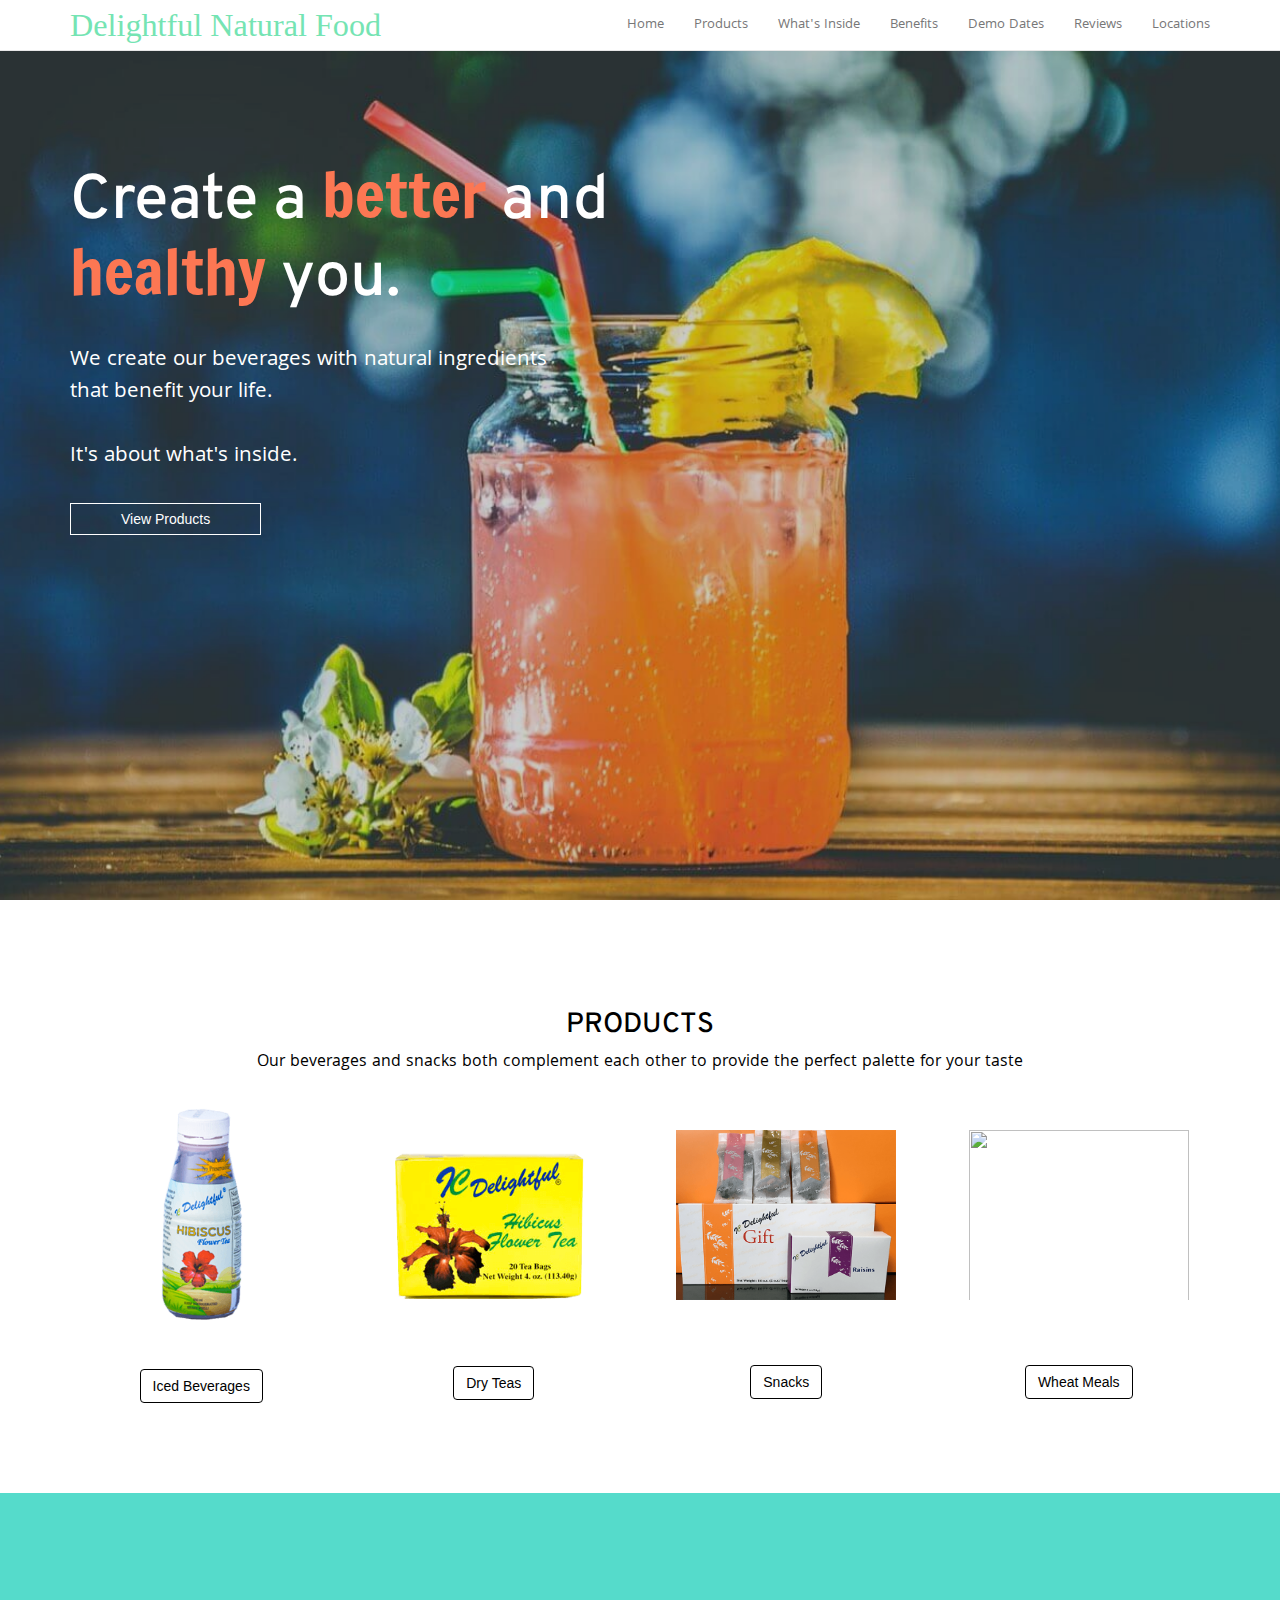
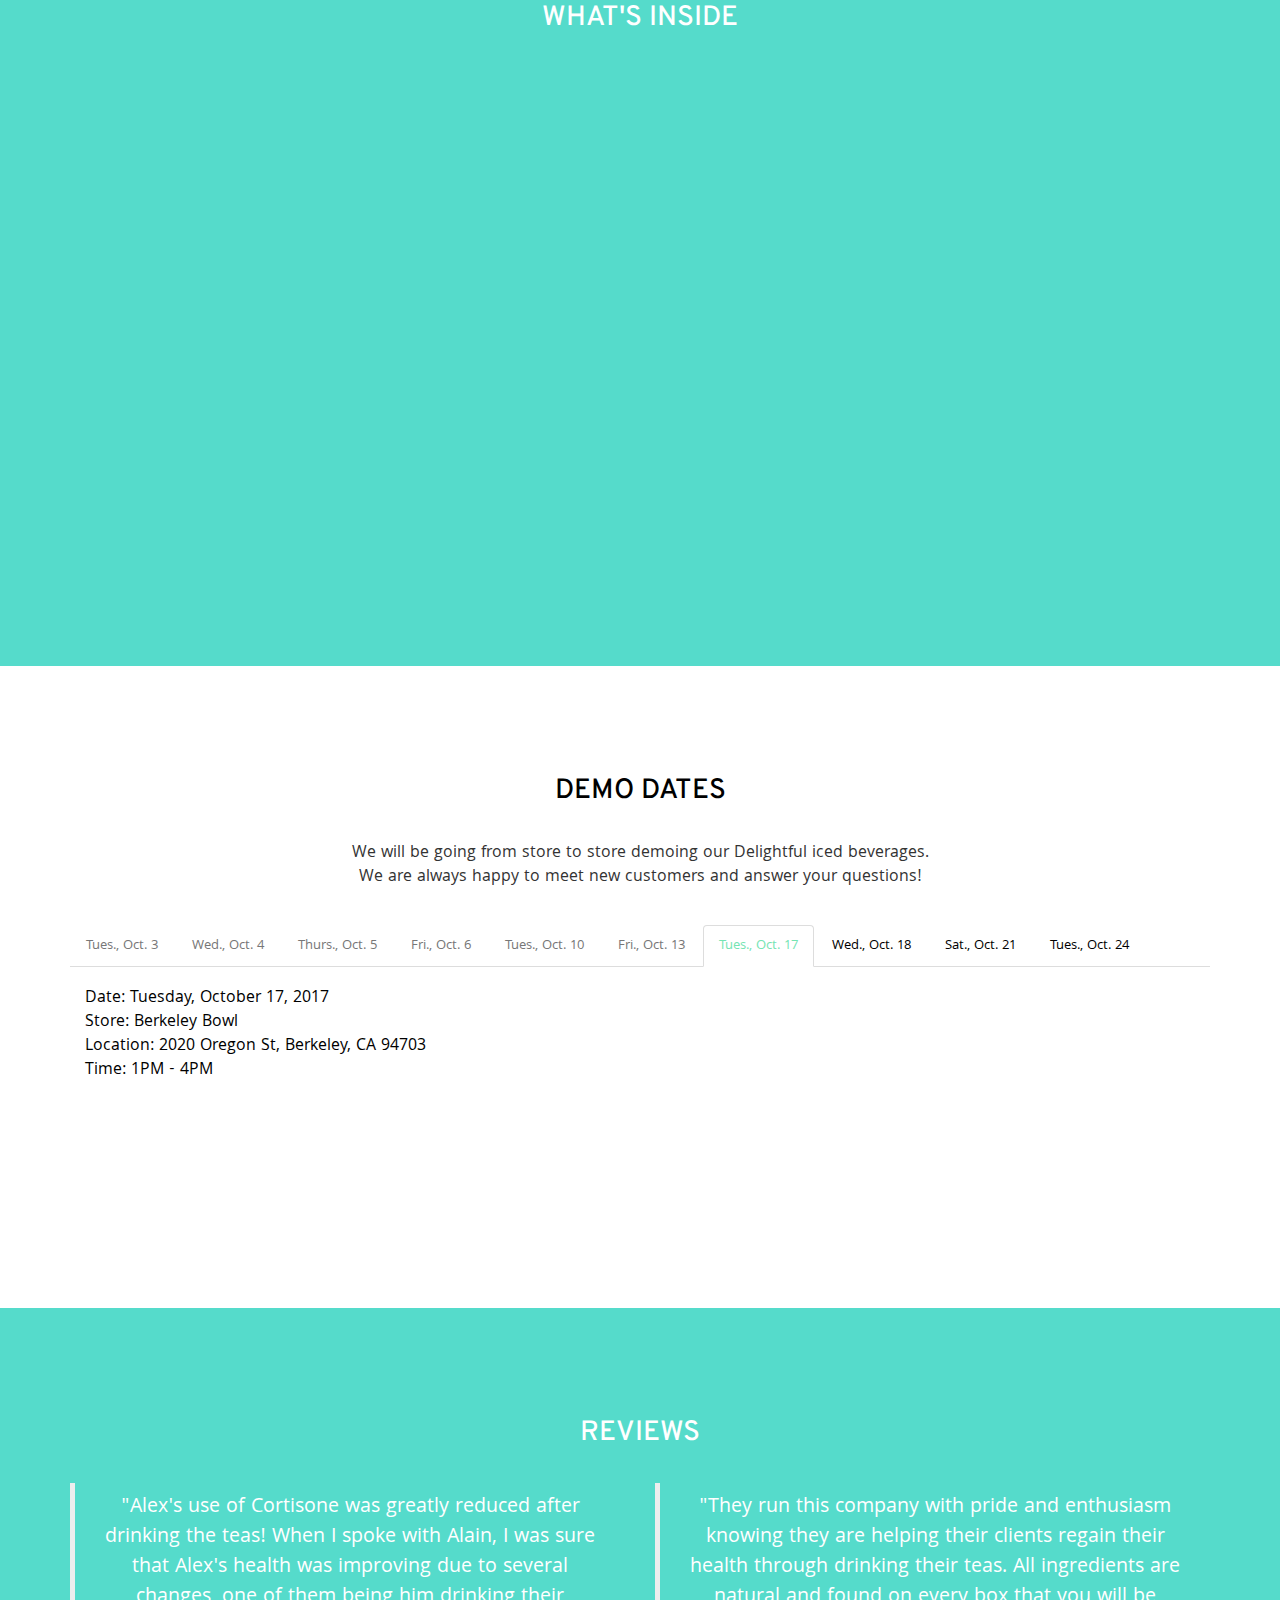
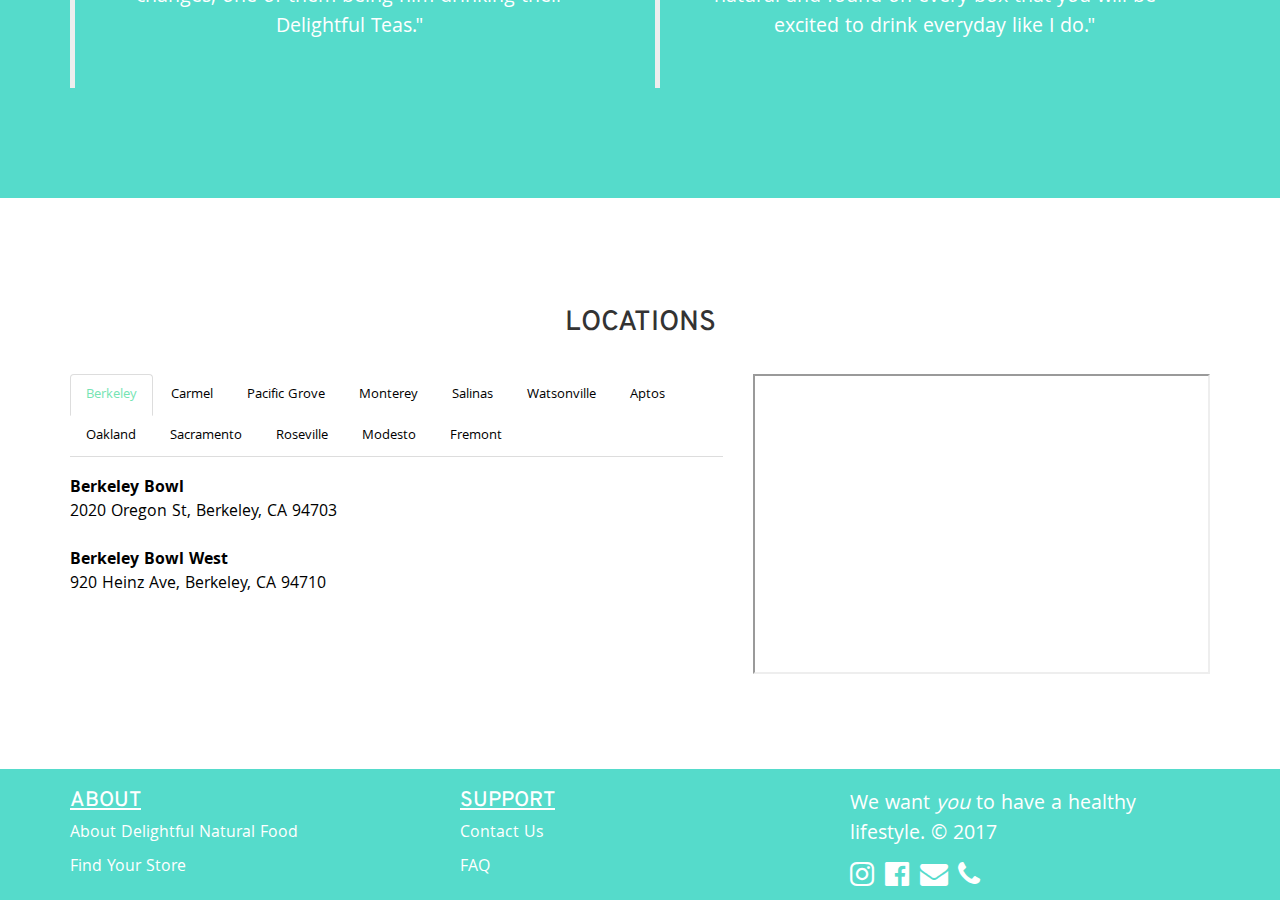
==== commit 3437d8f3: "added new image" ====
--- a/index.html
+++ b/index.html
@@ -264,13 +264,13 @@
 				 </div>
 
 				 <ul class="nav nav-tabs" role="tablist">
-					 <li role="presentation" class="active dates"><a href="#first" aria-controls="settings" role="tab" data-toggle="tab">Tues., Oct. 3</a></li>
-					 <li role="presentation" class="dates"><a href="#second" aria-controls="settings" role="tab" data-toggle="tab">Wed., Oct. 4</a></li> <!-- class="disabled" -->
-					 <li role="presentation" class="dates"><a href="#third" aria-controls="home" role="tab" data-toggle="tab">Thurs., Oct. 5</a></li>
-					 <li role="presentation" class="dates"><a href="#fourth" aria-controls="home" role="tab" data-toggle="tab">Fri., Oct. 6</a></li>
-					 <li role="presentation" class="dates"><a href="#fifth" aria-controls="home" role="tab" data-toggle="tab">Tues., Oct. 10</a></li>
-					 <li role="presentation" class="dates"><a href="#sixth" aria-controls="home" role="tab" data-toggle="tab">Fri., Oct. 13</a></li>
-					 <li role="presentation" class="dates"><a href="#seventh" aria-controls="home" role="tab" data-toggle="tab">Tues., Oct. 17</a></li>
+					 <li role="presentation" class="disabled dates"><a href="#first" aria-controls="settings" role="tab" data-toggle="tab">Tues., Oct. 3</a></li>
+					 <li role="presentation" class="disabled dates"><a href="#second" aria-controls="settings" role="tab" data-toggle="tab">Wed., Oct. 4</a></li> <!-- class="disabled" -->
+					 <li role="presentation" class="disabled dates"><a href="#third" aria-controls="home" role="tab" data-toggle="tab">Thurs., Oct. 5</a></li>
+					 <li role="presentation" class="disabled dates"><a href="#fourth" aria-controls="home" role="tab" data-toggle="tab">Fri., Oct. 6</a></li>
+					 <li role="presentation" class="disabled dates"><a href="#fifth" aria-controls="home" role="tab" data-toggle="tab">Tues., Oct. 10</a></li>
+					 <li role="presentation" class="disabled dates"><a href="#sixth" aria-controls="home" role="tab" data-toggle="tab">Fri., Oct. 13</a></li>
+					 <li role="presentation" class="active dates"><a href="#seventh" aria-controls="home" role="tab" data-toggle="tab">Tues., Oct. 17</a></li>
 					 <li role="presentation"><a href="#eighth" aria-controls="home" role="tab" data-toggle="tab">Wed., Oct. 18</a></li>
 					 <li role="presentation"><a href="#nineth" aria-controls="home" role="tab" data-toggle="tab">Sat., Oct. 21</a></li>
 					 <li role="presentation"><a href="#tenth" aria-controls="home" role="tab" data-toggle="tab">Tues., Oct. 24</a></li>
@@ -278,55 +278,64 @@
 
 				 <div class="tab-content">
 					 <br>
-					 <div role="tabpanel" class="tab-pane fade in active" id="first">
-						 <p class="timeDate">
+					 <div role="tabpanel" class="tab-pane" id="first">
+						 <p class="timeDate">
+							 <strike>
 							 Date: Tuesday, October 3, 2017 <br>
 							 Store: Berkeley Bowl<br>
 							 Location: 2020 Oregon St, Berkeley, CA 94703<br>
 							 Time: 1PM - 4PM
+							 </strike>
 						 </p>
 					 </div>
 					 <div role="tabpanel" class="tab-pane" id="second">
 						 <p class="timeDate">
-							 Date: Wednesday, October 4, 2017 <br>
+							 <strike>Date: Wednesday, October 4, 2017 <br>
 							 Store: Sunrise Natural Foods<br>
 							 Location: 1950 Douglas Blvd, Roseville, CA 95661<br>
 							 Time: 11PM - 2PM
+							 </strike>
 						 </p>
 					 </div>
 					 <div role="tabpanel" class="tab-pane" id="third">
 						 <p class="timeDate">
+							 <strike>
 							 Date: Thursday, October 5, 2017 <br>
 							 Store: Cornucopia Natural Foods<br>
 							 Location: 2625 Coffee Rd, Modesto, CA 95355<br>
 							 Time: 11PM - 2PM
+							 </strike>
 						 </p>
 					 </div>
 					 <div role="tabpanel" class="tab-pane" id="fourth">
 						 <p class="timeDate">
+							 <strike>
 							 Date: Friday, October 6, 2017 <br>
 							 Store: Elliott's Natural Foods<br>
 							 Location: 3347 El Camino Ave, Sacramento, CA 95821<br>
 							 Time: 11PM - 2PM
+							 </strike>
 						 </p>
 					 </div>
 					 <div role="tabpanel" class="tab-pane" id="fifth">
 						 <p class="timeDate">
-							 Date: Tuesday, October 10, 2017 <br>
+							 <strike>Date: Tuesday, October 10, 2017 <br>
 							 Store: Berkeley Bowl<br>
 							 Location: 2020 Oregon St, Berkeley, CA 94703<br>
 							 Time: 1PM - 4PM
+							 </strike>
 						 </p>
 					 </div>
 					 <div role="tabpanel" class="tab-pane" id="sixth">
 						 <p class="timeDate">
-							 Date: Friday, October 13, 2017 <br>
+							 <strike>Date: Friday, October 13, 2017 <br>
 							 Store: Elliott's Natural Foods<br>
 							 Location: 3347 El Camino Ave, Sacramento, CA 95821<br>
 							 Time: 11PM - 2PM
-						 </p>
-					 </div>
-					 <div role="tabpanel" class="tab-pane" id="seventh">
+							 </strike>
+						 </p>
+					 </div>
+					 <div role="tabpanel" class="tab-pane fade in active" id="seventh">
 						 <p class="timeDate">
 							 Date: Tuesday, October 17, 2017 <br>
 							 Store: Berkeley Bowl<br>
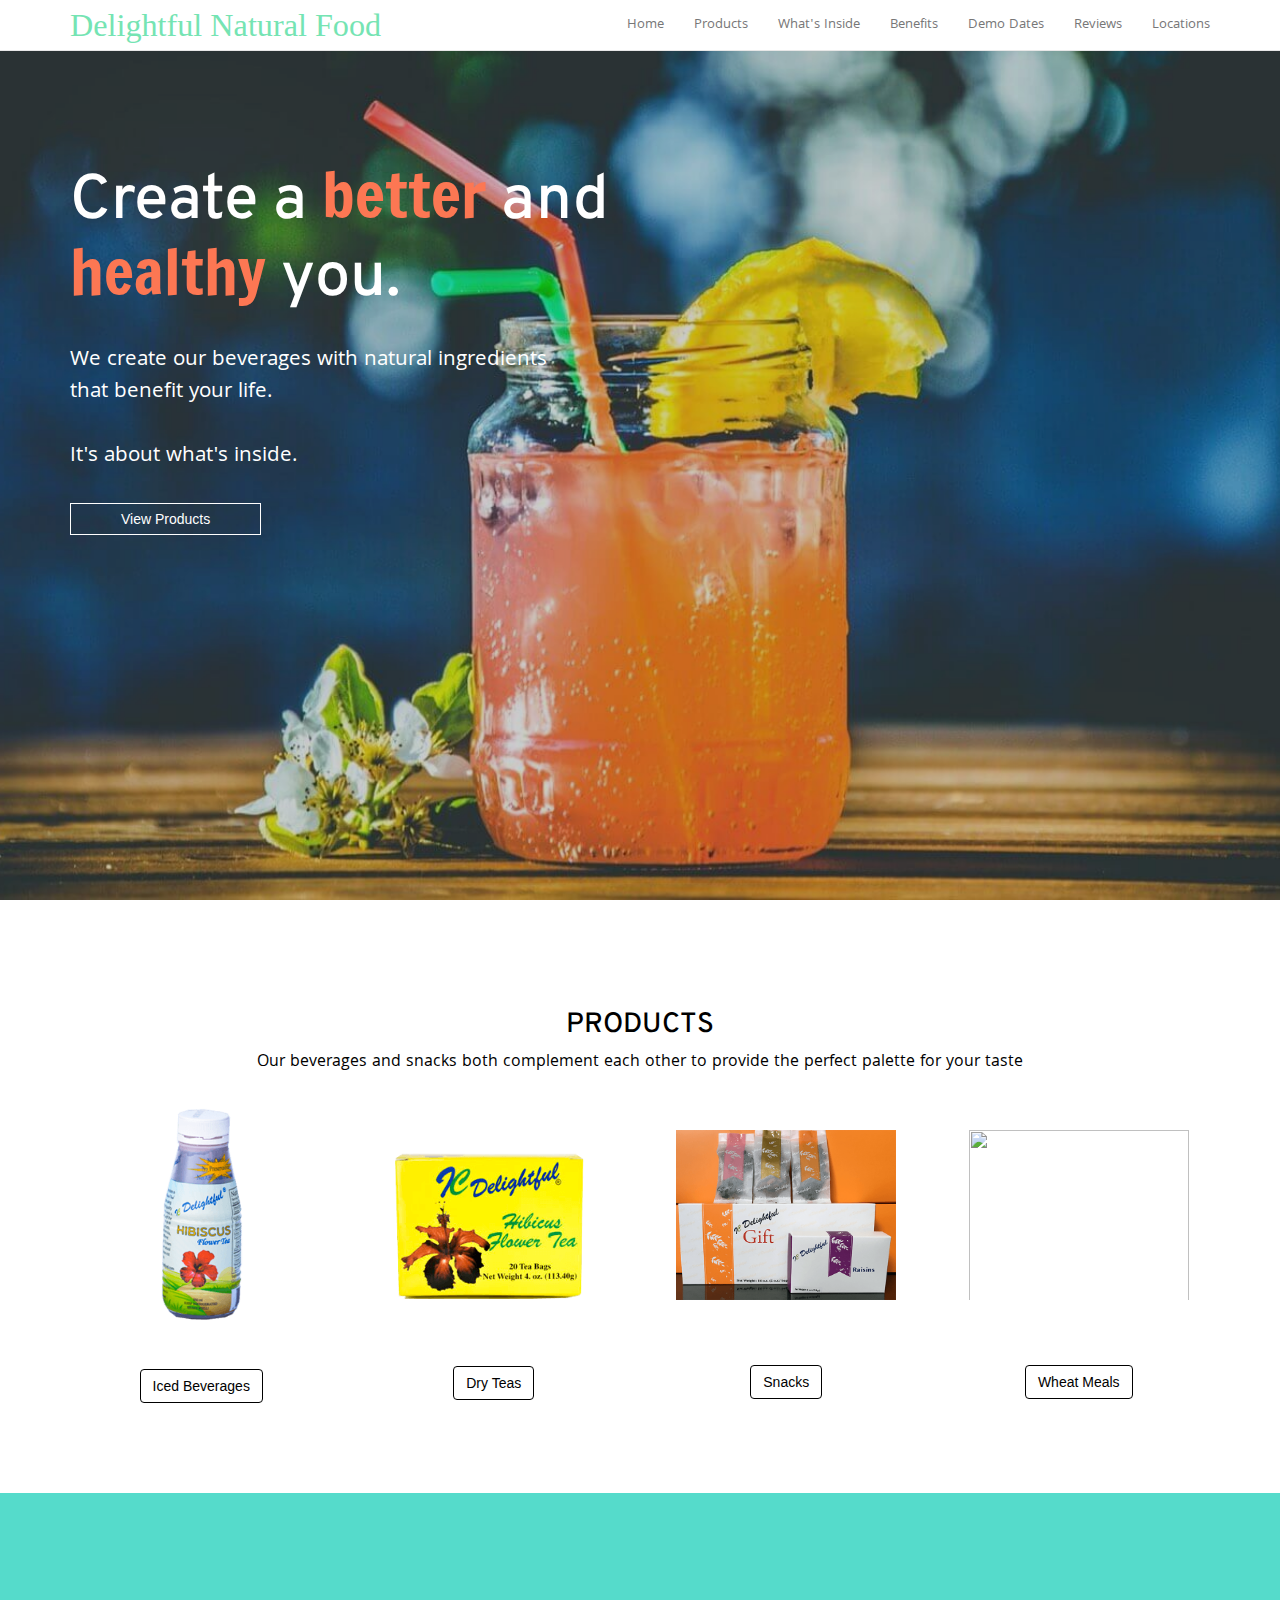
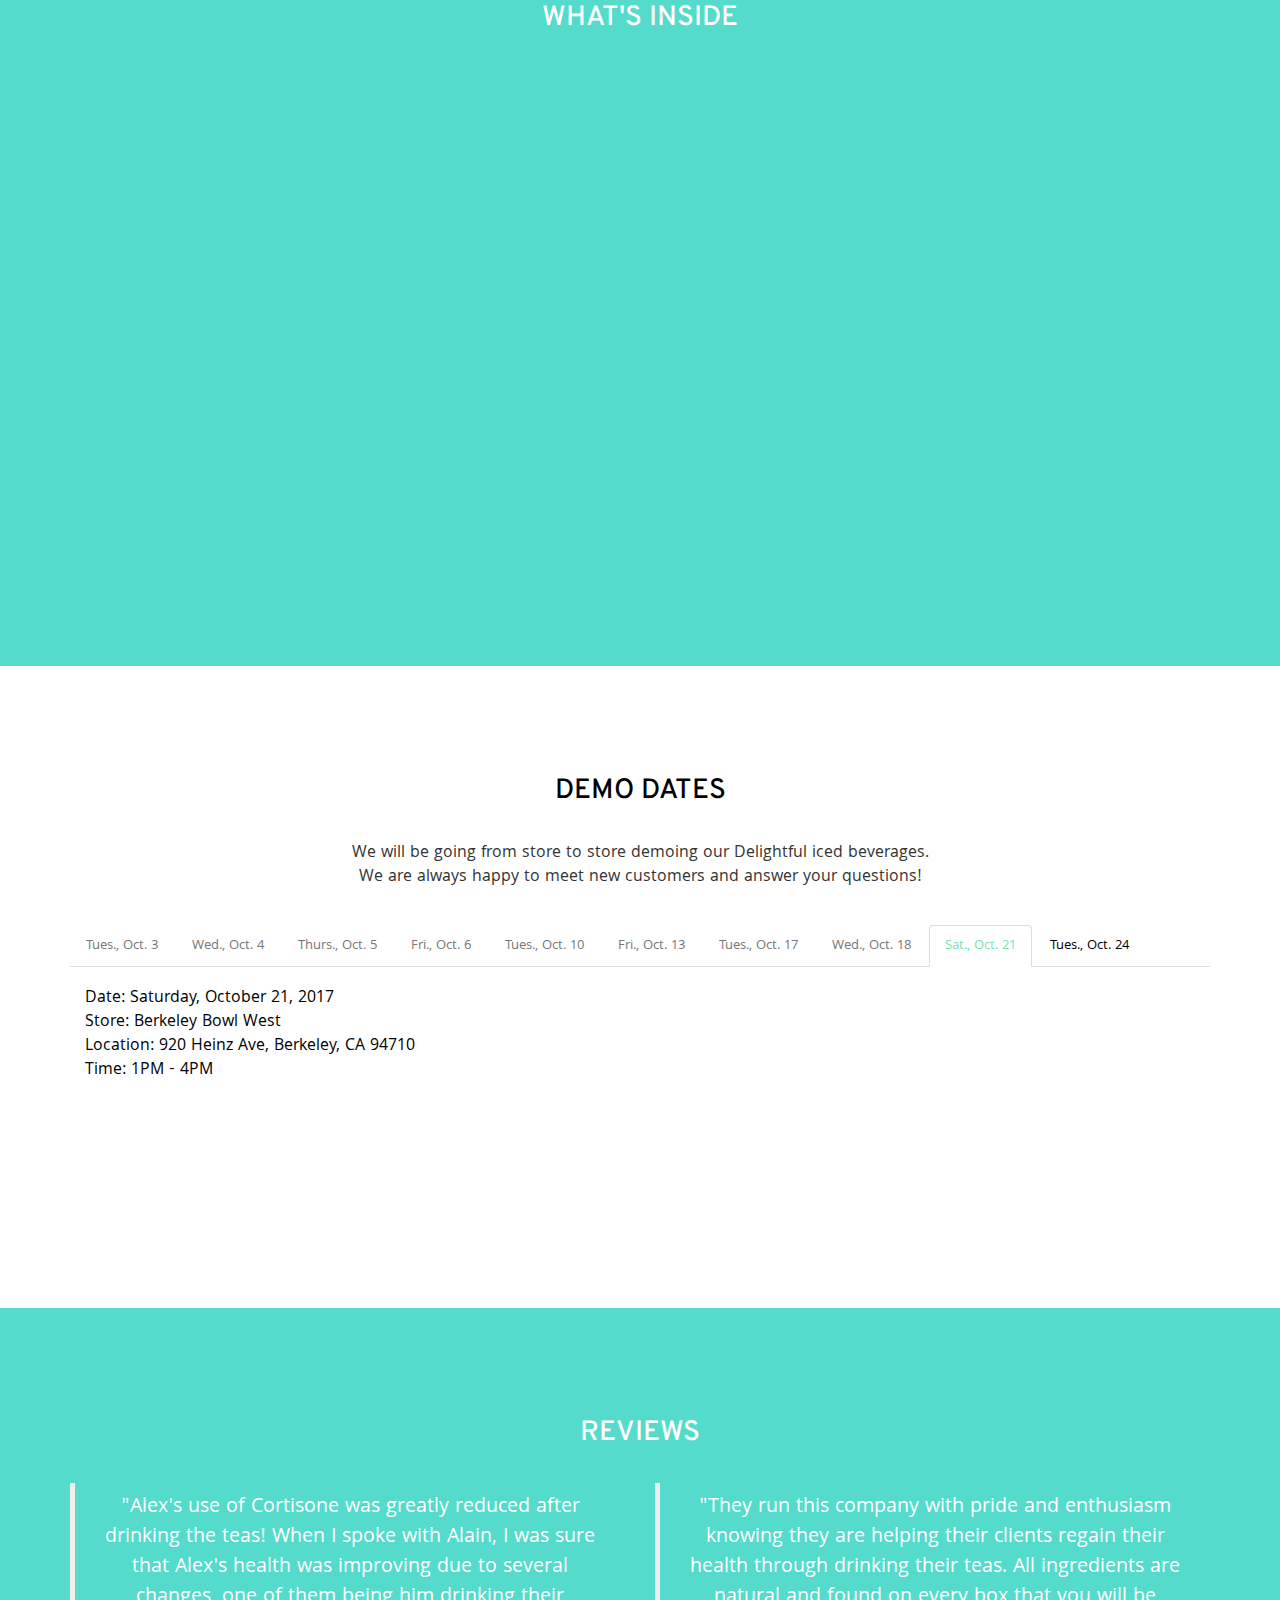
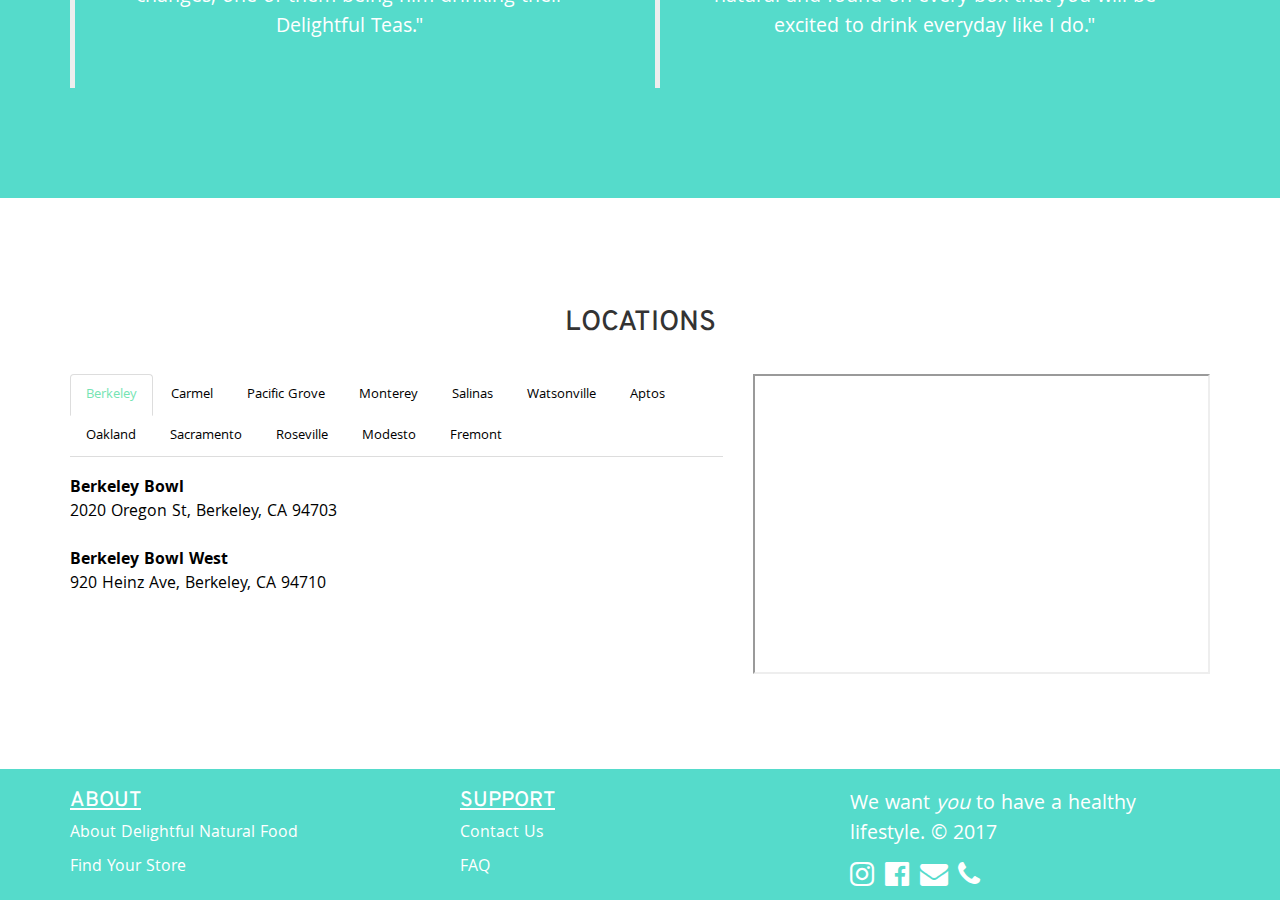
==== commit 193eae38: "edited demo dates" ====
--- a/index.html
+++ b/index.html
@@ -270,9 +270,9 @@
 					 <li role="presentation" class="disabled dates"><a href="#fourth" aria-controls="home" role="tab" data-toggle="tab">Fri., Oct. 6</a></li>
 					 <li role="presentation" class="disabled dates"><a href="#fifth" aria-controls="home" role="tab" data-toggle="tab">Tues., Oct. 10</a></li>
 					 <li role="presentation" class="disabled dates"><a href="#sixth" aria-controls="home" role="tab" data-toggle="tab">Fri., Oct. 13</a></li>
-					 <li role="presentation" class="active dates"><a href="#seventh" aria-controls="home" role="tab" data-toggle="tab">Tues., Oct. 17</a></li>
-					 <li role="presentation"><a href="#eighth" aria-controls="home" role="tab" data-toggle="tab">Wed., Oct. 18</a></li>
-					 <li role="presentation"><a href="#nineth" aria-controls="home" role="tab" data-toggle="tab">Sat., Oct. 21</a></li>
+					 <li role="presentation" class="disabled dates"><a href="#seventh" aria-controls="home" role="tab" data-toggle="tab">Tues., Oct. 17</a></li>
+					 <li role="presentation"  class="disabled dates"><a href="#eighth" aria-controls="home" role="tab" data-toggle="tab">Wed., Oct. 18</a></li>
+					 <li role="presentation"  class="active dates"><a href="#nineth" aria-controls="home" role="tab" data-toggle="tab">Sat., Oct. 21</a></li>
 					 <li role="presentation"><a href="#tenth" aria-controls="home" role="tab" data-toggle="tab">Tues., Oct. 24</a></li>
 				 </ul>
 
@@ -335,23 +335,25 @@
 							 </strike>
 						 </p>
 					 </div>
-					 <div role="tabpanel" class="tab-pane fade in active" id="seventh">
-						 <p class="timeDate">
-							 Date: Tuesday, October 17, 2017 <br>
+					 <div role="tabpanel" class="tab-pane" id="seventh">
+						 <p class="timeDate">
+							 <strike>Date: Tuesday, October 17, 2017 <br>
 							 Store: Berkeley Bowl<br>
 							 Location: 2020 Oregon St, Berkeley, CA 94703<br>
 							 Time: 1PM - 4PM
+							 </strike>
 						 </p>
 					 </div>
 					 <div role="tabpanel" class="tab-pane" id="eighth">
 						 <p class="timeDate">
-							 Date: Wednesday, October 18, 2017 <br>
+							 <strike>Date: Wednesday, October 18, 2017 <br>
 							 Store: Sunrise Natural Foods<br>
 							 Location: 2160 Grass Valley Hwy, Auburn, CA 95603<br>
 							 Time: 11PM - 2PM<br><br>
-						 </p>
-					 </div>
-					 <div role="tabpanel" class="tab-pane" id="nineth">
+							 </strike>
+						 </p>
+					 </div>
+					 <div role="tabpanel" class="tab-pane fade in active" id="nineth">
 						 <p class="timeDate">
 							 Date: Saturday, October 21, 2017 <br>
 							 Store: Berkeley Bowl West<br>
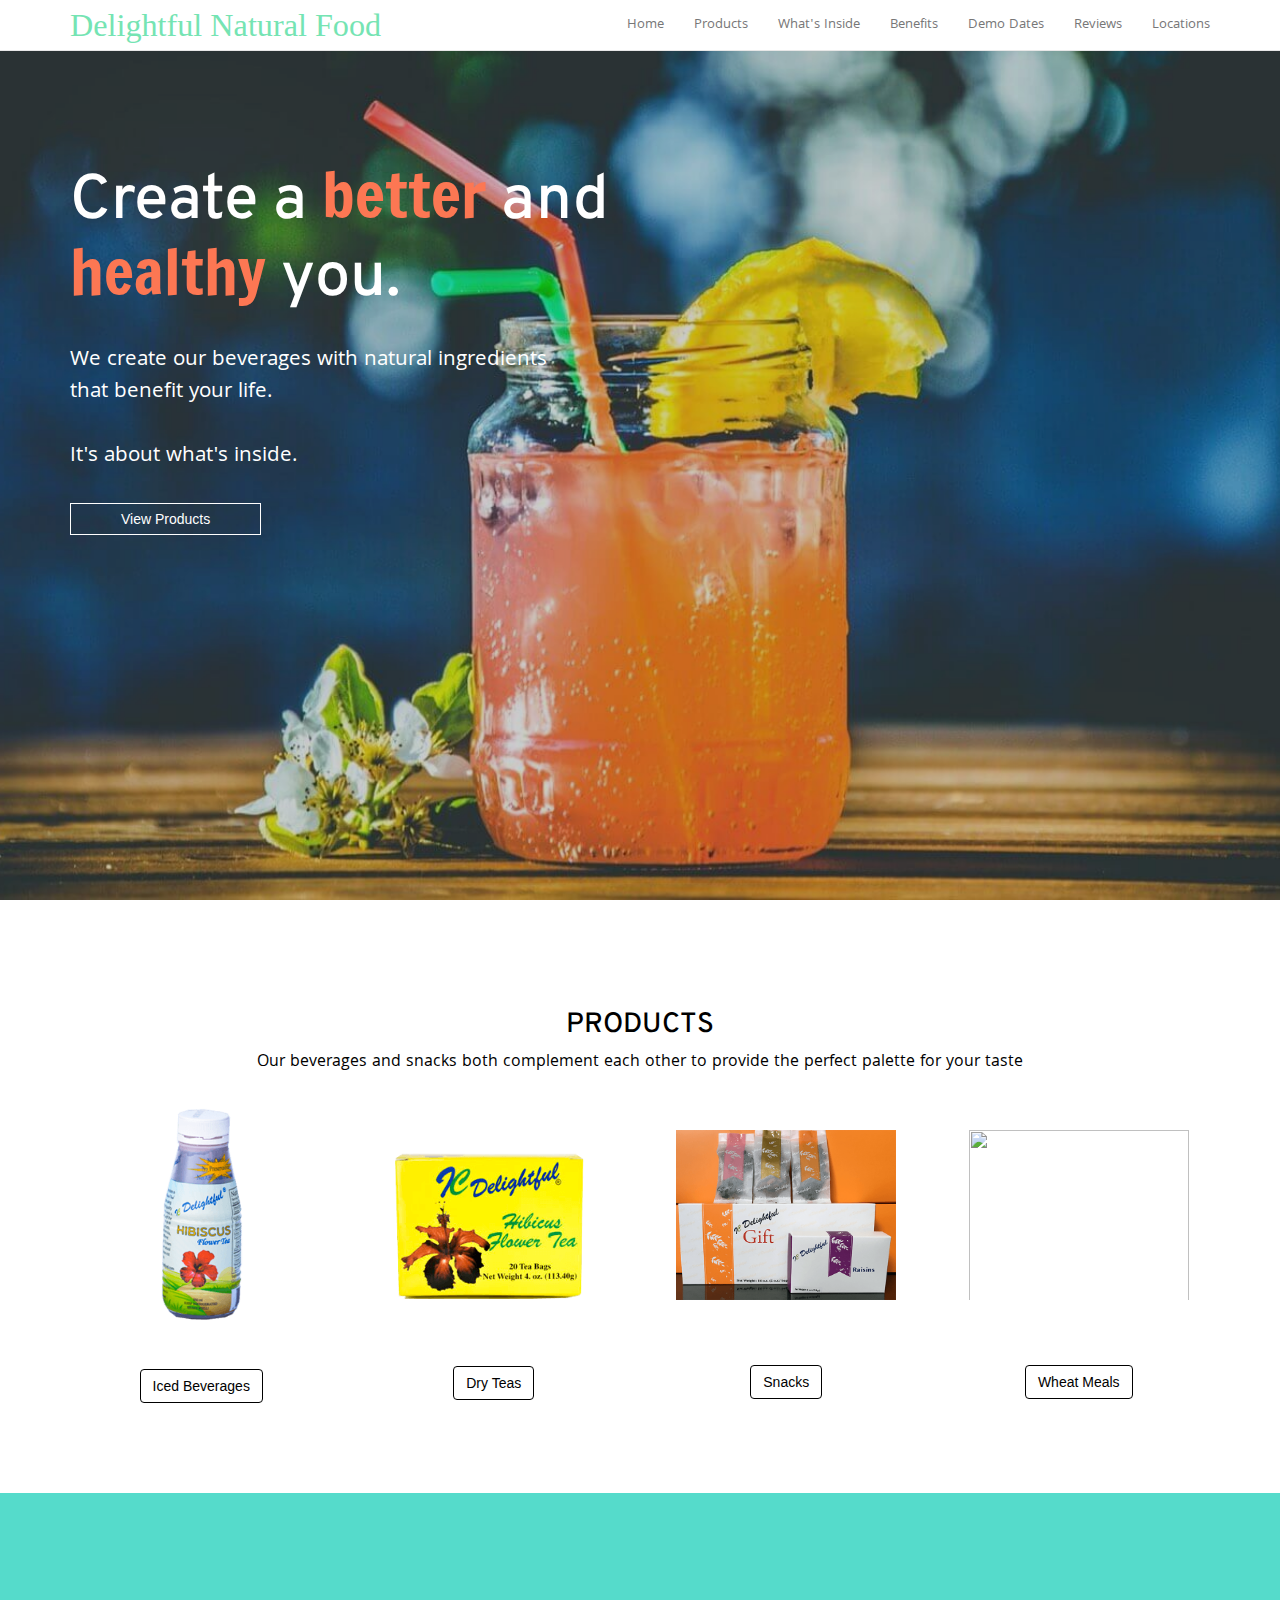
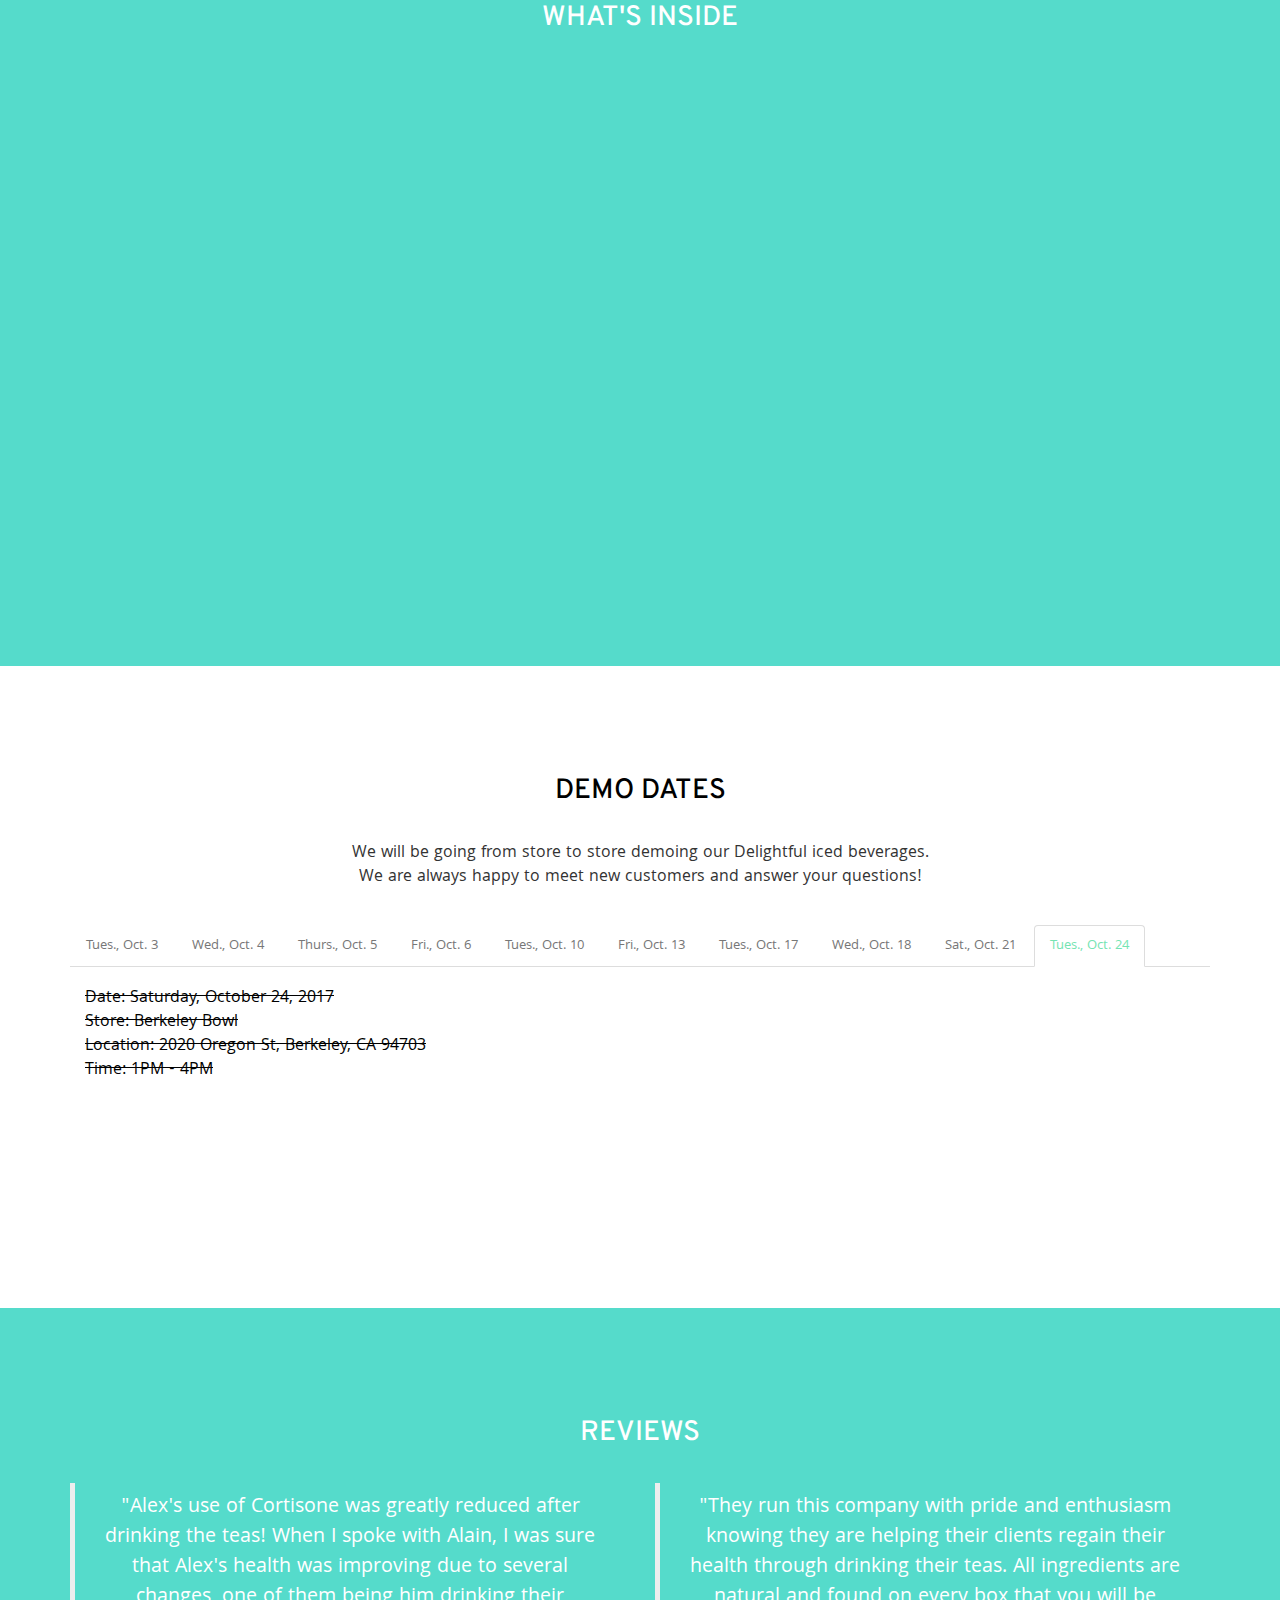
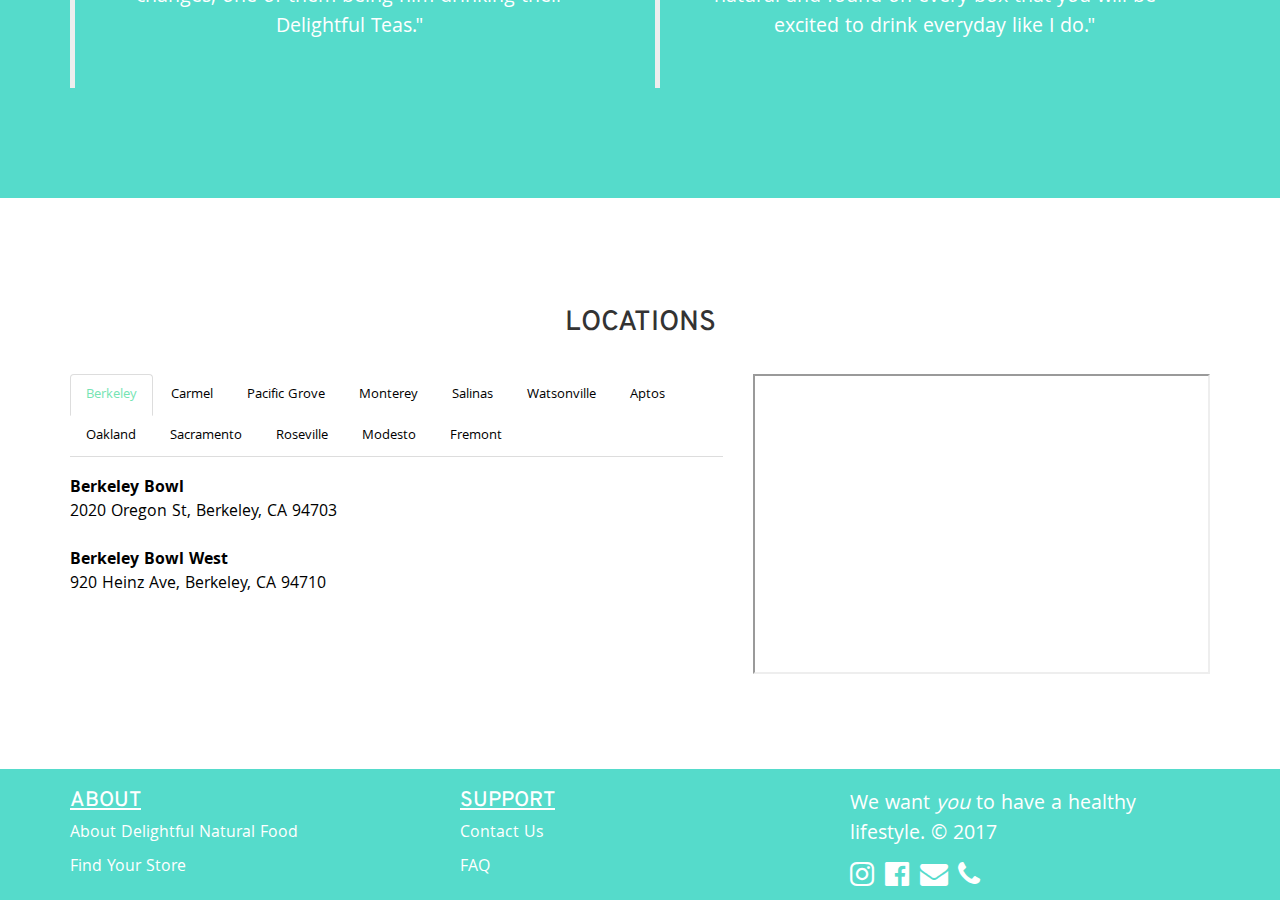
==== commit 520d897d: "edited demo dates" ====
--- a/index.html
+++ b/index.html
@@ -272,8 +272,8 @@
 					 <li role="presentation" class="disabled dates"><a href="#sixth" aria-controls="home" role="tab" data-toggle="tab">Fri., Oct. 13</a></li>
 					 <li role="presentation" class="disabled dates"><a href="#seventh" aria-controls="home" role="tab" data-toggle="tab">Tues., Oct. 17</a></li>
 					 <li role="presentation"  class="disabled dates"><a href="#eighth" aria-controls="home" role="tab" data-toggle="tab">Wed., Oct. 18</a></li>
-					 <li role="presentation"  class="active dates"><a href="#nineth" aria-controls="home" role="tab" data-toggle="tab">Sat., Oct. 21</a></li>
-					 <li role="presentation"><a href="#tenth" aria-controls="home" role="tab" data-toggle="tab">Tues., Oct. 24</a></li>
+					 <li role="presentation"  class="disabled dates"><a href="#nineth" aria-controls="home" role="tab" data-toggle="tab">Sat., Oct. 21</a></li>
+					 <li role="presentation" class="active dates"><a href="#tenth" aria-controls="home" role="tab" data-toggle="tab">Tues., Oct. 24</a></li>
 				 </ul>
 
 				 <div class="tab-content">
@@ -353,20 +353,24 @@
 							 </strike>
 						 </p>
 					 </div>
-					 <div role="tabpanel" class="tab-pane fade in active" id="nineth">
-						 <p class="timeDate">
+					 <div role="tabpanel" class="tab-pane" id="nineth">
+						 <p class="timeDate">
+							 <strike>
 							 Date: Saturday, October 21, 2017 <br>
 							 Store: Berkeley Bowl West<br>
 							 Location: 920 Heinz Ave, Berkeley, CA 94710<br>
 							 Time: 1PM - 4PM
-						 </p>
-					 </div>
-					 <div role="tabpanel" class="tab-pane" id="tenth">
-						 <p class="timeDate">
+							 </strike>
+						 </p>
+					 </div>
+					 <div role="tabpanel" class="tab-pane fade in active" id="tenth">
+						 <p class="timeDate">
+							<strike>
 							 Date: Saturday, October 24, 2017 <br>
 							 Store: Berkeley Bowl<br>
 							 Location: 2020 Oregon St, Berkeley, CA 94703<br>
 							 Time: 1PM - 4PM
+							 </strike>
 						 </p>
 					 </div>
 			 </div>
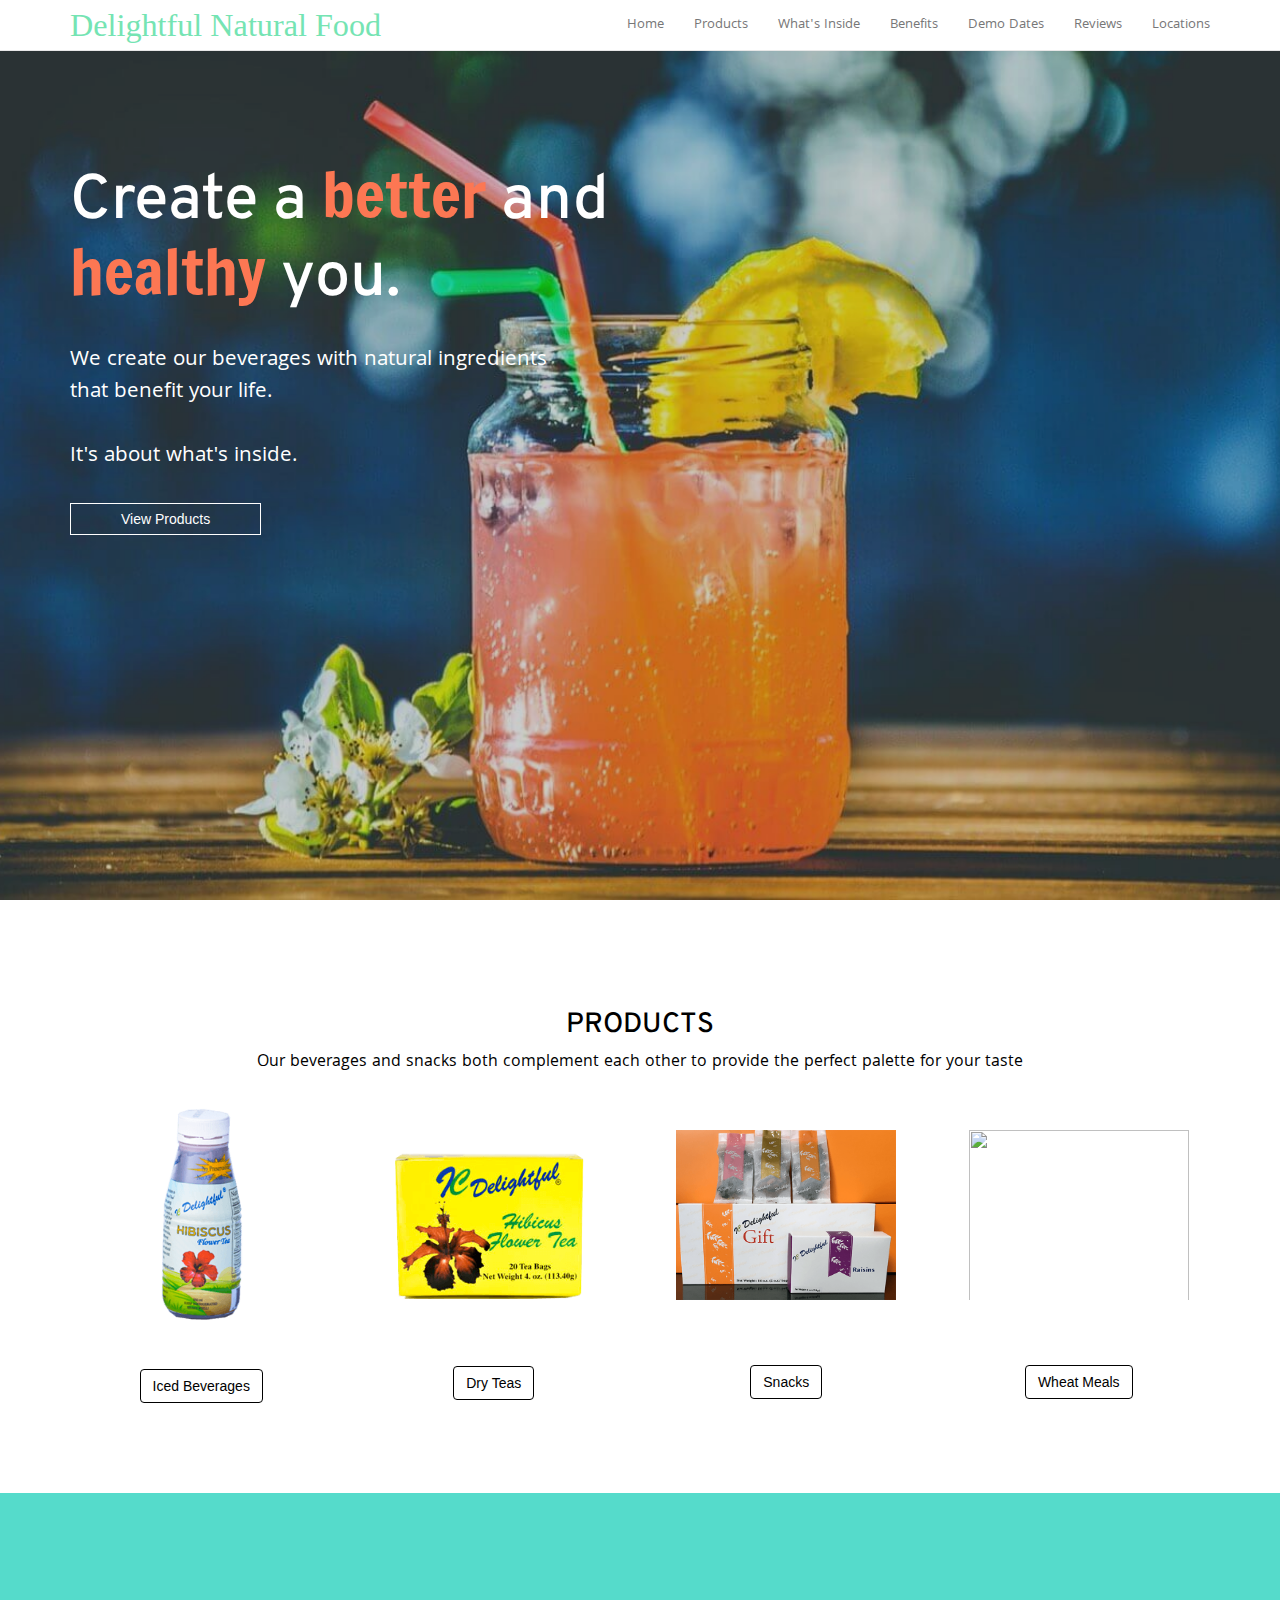
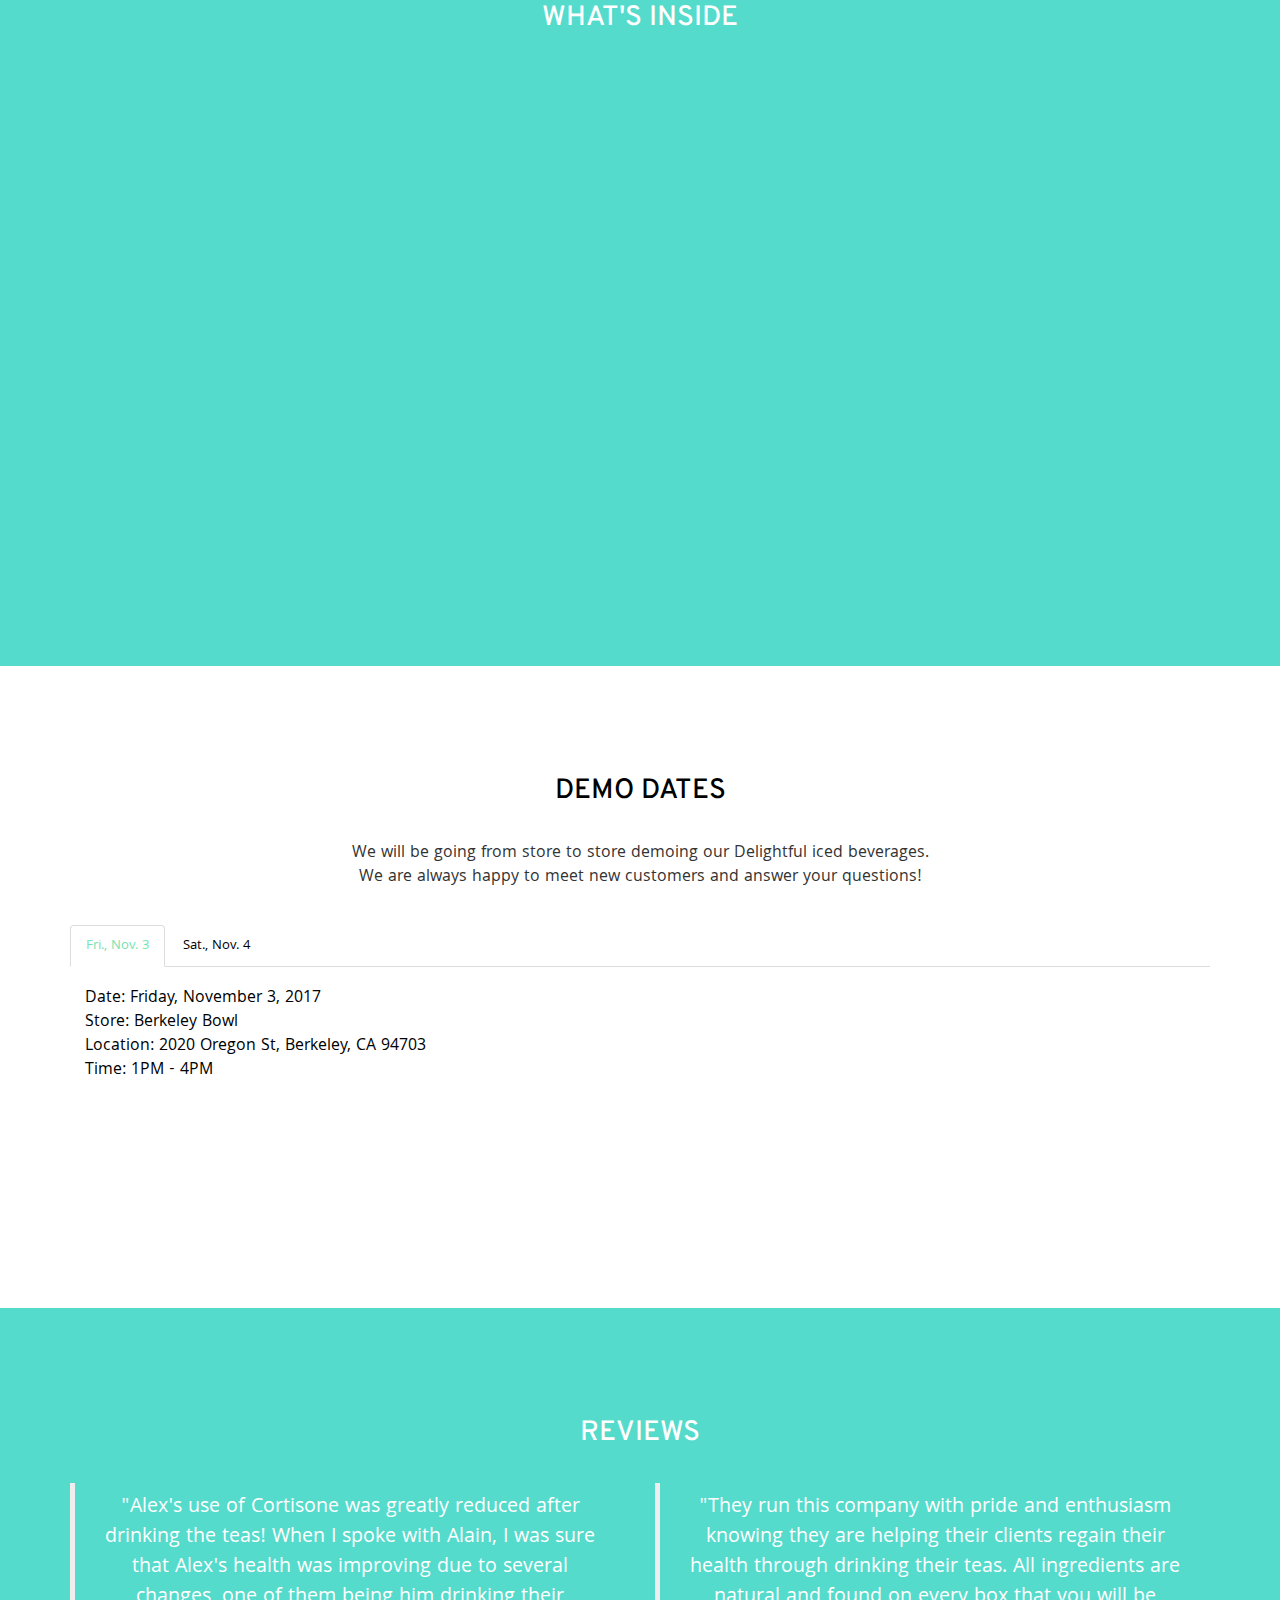
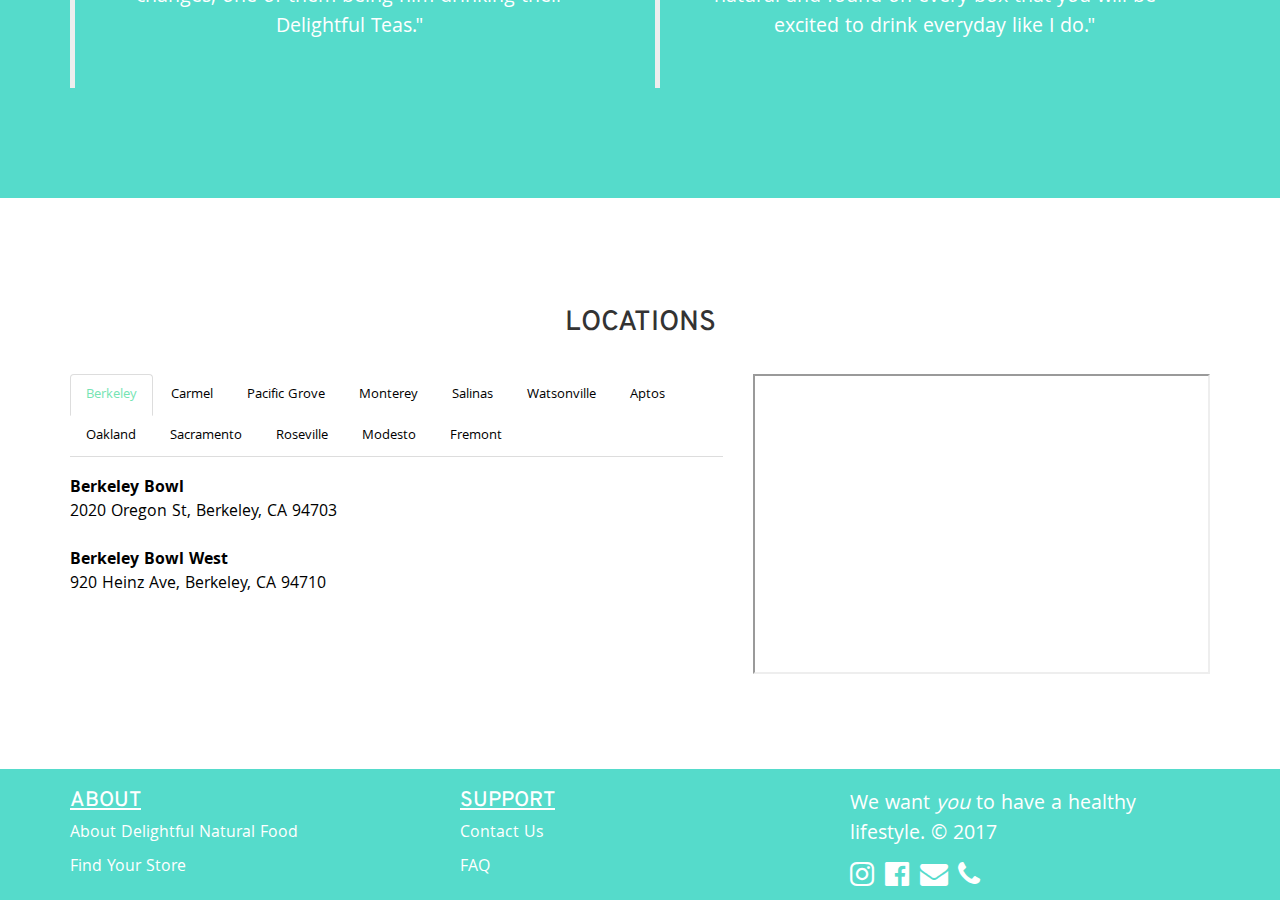
==== commit fdd97f06: "added videos to hibiscus tab and edited demo dates" ====
--- a/index.html
+++ b/index.html
@@ -264,8 +264,9 @@
 				 </div>
 
 				 <ul class="nav nav-tabs" role="tablist">
-					 <li role="presentation" class="disabled dates"><a href="#first" aria-controls="settings" role="tab" data-toggle="tab">Tues., Oct. 3</a></li>
-					 <li role="presentation" class="disabled dates"><a href="#second" aria-controls="settings" role="tab" data-toggle="tab">Wed., Oct. 4</a></li> <!-- class="disabled" -->
+					 <li role="presentation" class="active dates"><a href="#first" aria-controls="settings" role="tab" data-toggle="tab">Fri., Nov. 3</a></li>
+					 <li role="presentation" class="dates"><a href="#second" aria-controls="settings" role="tab" data-toggle="tab">Sat., Nov. 4</a></li> <!-- class="disabled" -->
+<!--
 					 <li role="presentation" class="disabled dates"><a href="#third" aria-controls="home" role="tab" data-toggle="tab">Thurs., Oct. 5</a></li>
 					 <li role="presentation" class="disabled dates"><a href="#fourth" aria-controls="home" role="tab" data-toggle="tab">Fri., Oct. 6</a></li>
 					 <li role="presentation" class="disabled dates"><a href="#fifth" aria-controls="home" role="tab" data-toggle="tab">Tues., Oct. 10</a></li>
@@ -274,29 +275,28 @@
 					 <li role="presentation"  class="disabled dates"><a href="#eighth" aria-controls="home" role="tab" data-toggle="tab">Wed., Oct. 18</a></li>
 					 <li role="presentation"  class="disabled dates"><a href="#nineth" aria-controls="home" role="tab" data-toggle="tab">Sat., Oct. 21</a></li>
 					 <li role="presentation" class="active dates"><a href="#tenth" aria-controls="home" role="tab" data-toggle="tab">Tues., Oct. 24</a></li>
+-->
 				 </ul>
 
 				 <div class="tab-content">
 					 <br>
-					 <div role="tabpanel" class="tab-pane" id="first">
-						 <p class="timeDate">
-							 <strike>
-							 Date: Tuesday, October 3, 2017 <br>
+					 <div role="tabpanel" class="fade in active tab-pane" id="first">
+						 <p class="timeDate">
+							 Date: Friday, November 3, 2017 <br>
 							 Store: Berkeley Bowl<br>
 							 Location: 2020 Oregon St, Berkeley, CA 94703<br>
 							 Time: 1PM - 4PM
-							 </strike>
 						 </p>
 					 </div>
 					 <div role="tabpanel" class="tab-pane" id="second">
 						 <p class="timeDate">
-							 <strike>Date: Wednesday, October 4, 2017 <br>
-							 Store: Sunrise Natural Foods<br>
-							 Location: 1950 Douglas Blvd, Roseville, CA 95661<br>
-							 Time: 11PM - 2PM
-							 </strike>
-						 </p>
-					 </div>
+							 Date: Saturday, November 4, 2017 <br>
+							 Store: Berkeley Bowl West<br>
+							 Location: 920 Heinz Ave, Berkeley, CA 94710<br>
+							 Time: 1PM - 4PM
+						 </p>
+					 </div>
+<!--
 					 <div role="tabpanel" class="tab-pane" id="third">
 						 <p class="timeDate">
 							 <strike>
@@ -363,7 +363,7 @@
 							 </strike>
 						 </p>
 					 </div>
-					 <div role="tabpanel" class="tab-pane fade in active" id="tenth">
+					 <div role="tabpanel" class="tab-pane" id="tenth">
 						 <p class="timeDate">
 							<strike>
 							 Date: Saturday, October 24, 2017 <br>
@@ -373,6 +373,7 @@
 							 </strike>
 						 </p>
 					 </div>
+-->
 			 </div>
 		 </div>
 		</div>
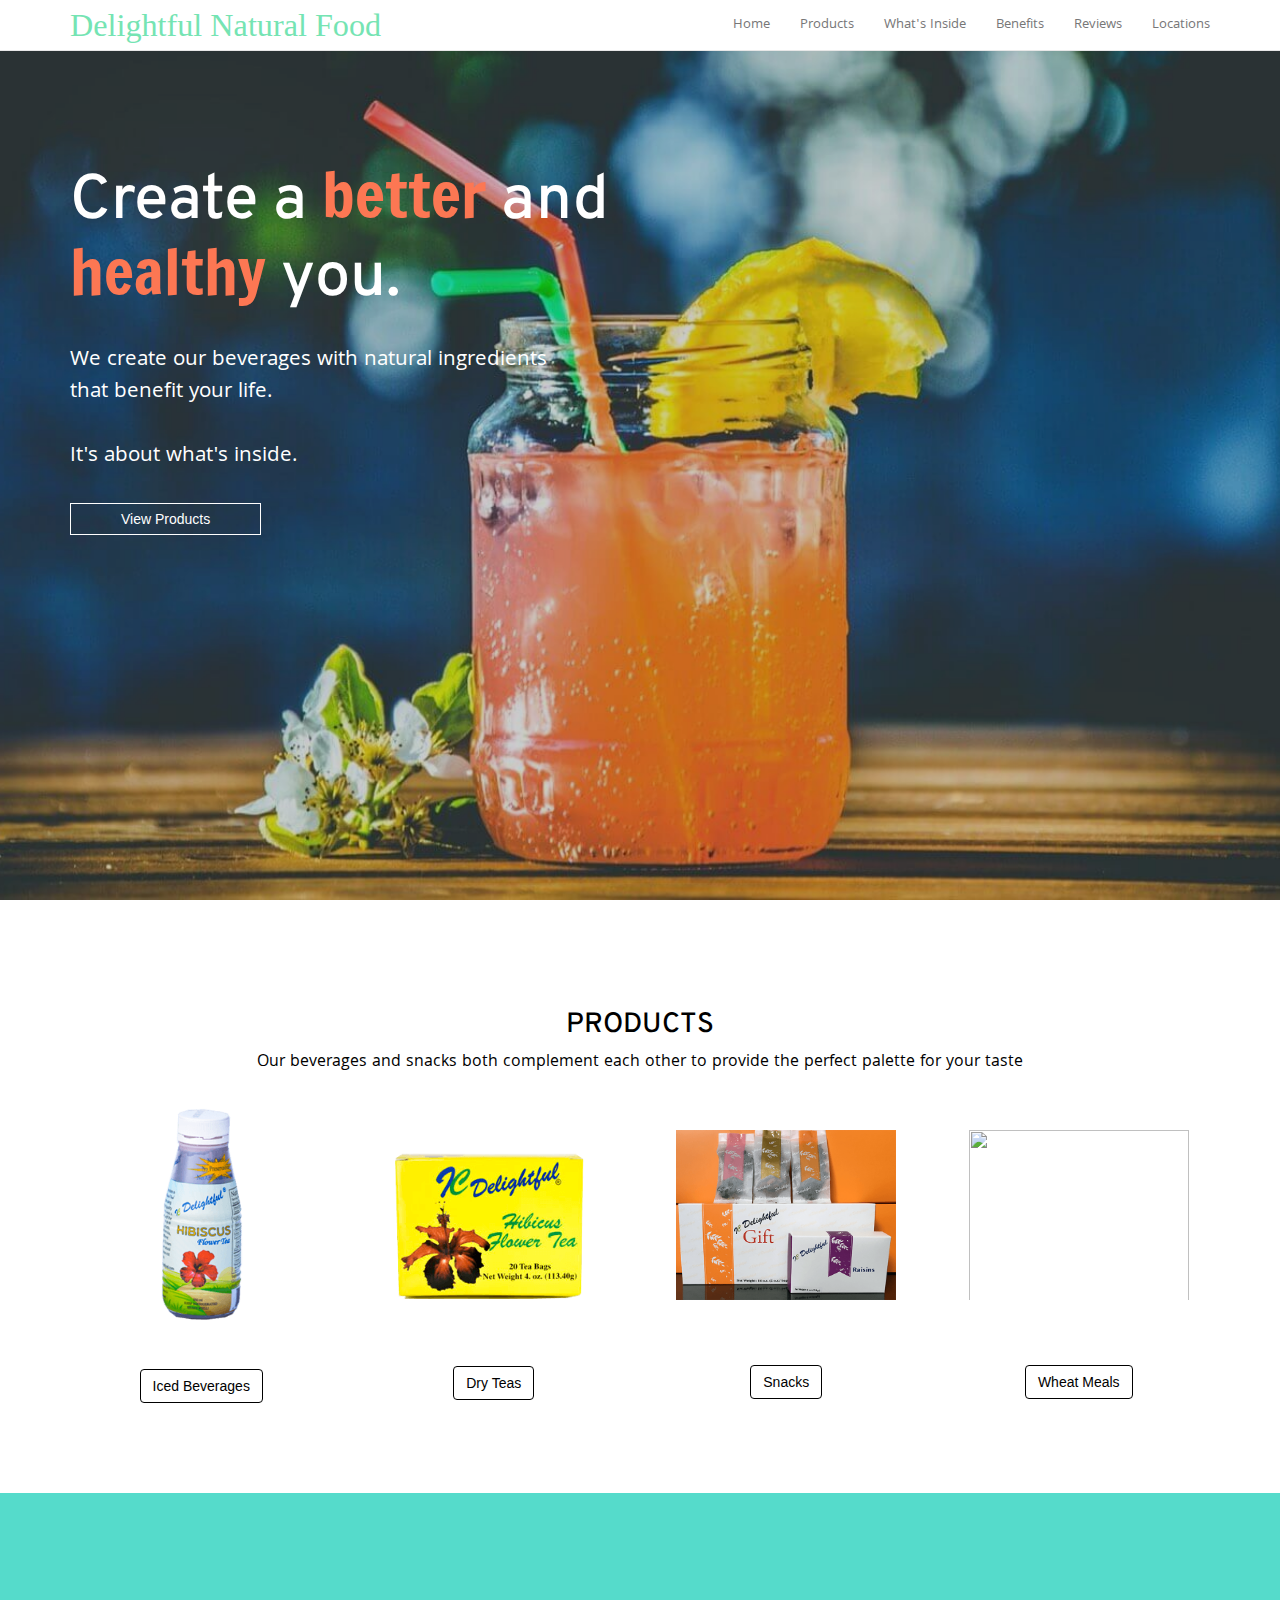
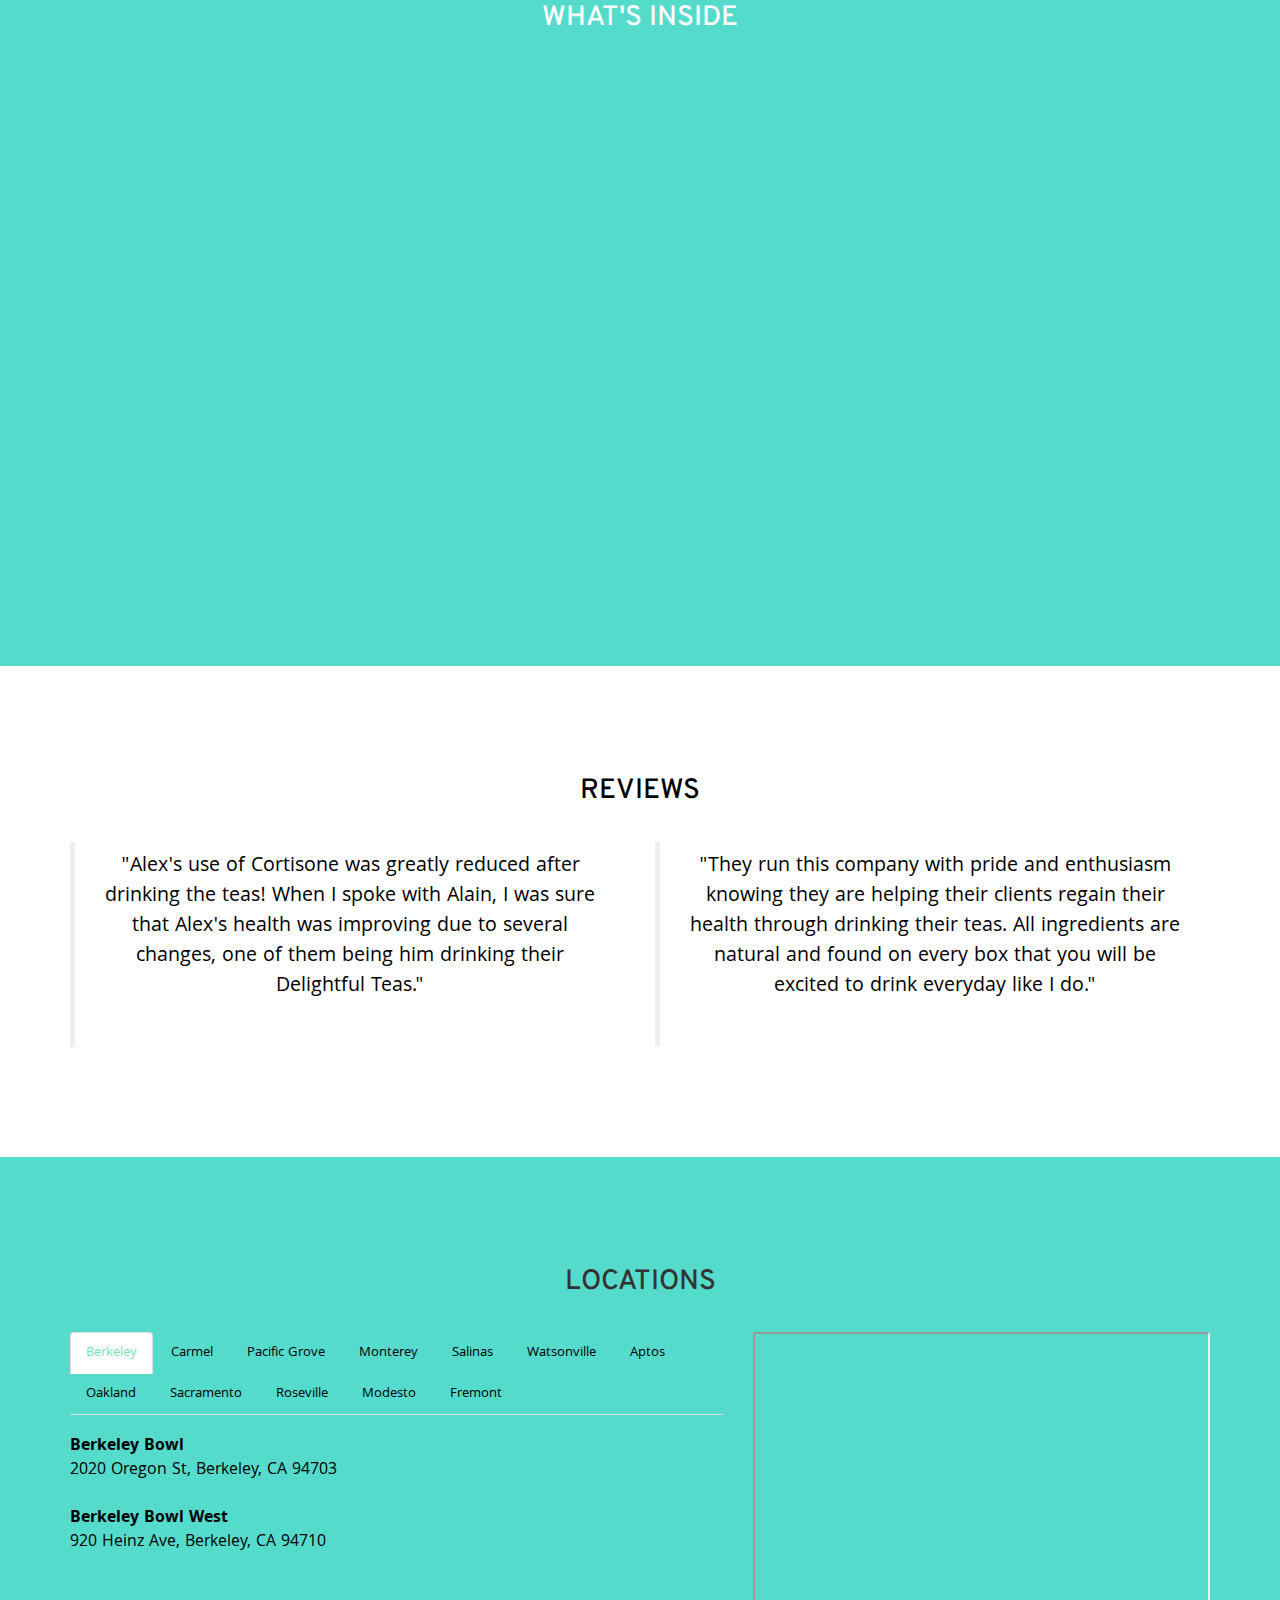
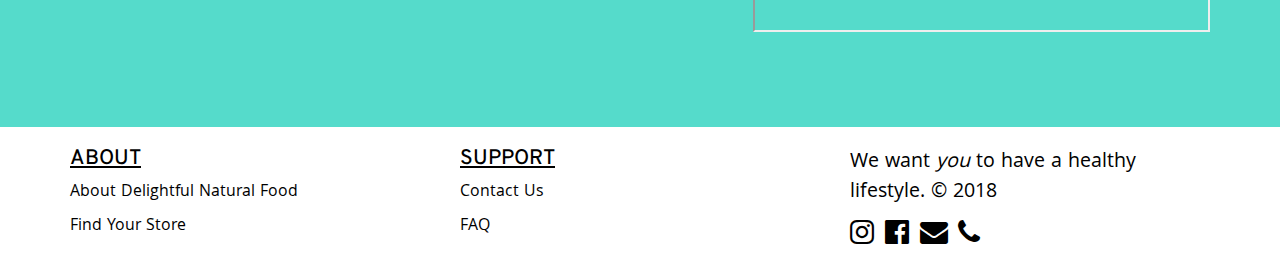
==== commit 8d7c1545: "edited year footer" ====
--- a/index.html
+++ b/index.html
@@ -134,7 +134,7 @@
 					<li><a href="#products">Products</a></li>
 					<li><a href="#inside">What's Inside</a></li>
 					<li><a href="benefits.html">Benefits</a></li>
-					<li><a href="#events">Demo Dates</a></li>
+<!--					<li><a href="#events">Demo Dates</a></li>-->
 					<li><a href="#reviews">Reviews</a></li>
 					<li><a href="#locations">Locations</a></li>
 				</ul>
@@ -255,6 +255,7 @@
 	  <!-- END FEATURES -- >
 
 		<!-- EVENTS -->
+<!--
 		 <div class="events" id="events">
 			 <div class="container">
 				 <div class="col-lg-12 col-md-12">
@@ -265,17 +266,7 @@
 
 				 <ul class="nav nav-tabs" role="tablist">
 					 <li role="presentation" class="active dates"><a href="#first" aria-controls="settings" role="tab" data-toggle="tab">Fri., Nov. 3</a></li>
-					 <li role="presentation" class="dates"><a href="#second" aria-controls="settings" role="tab" data-toggle="tab">Sat., Nov. 4</a></li> <!-- class="disabled" -->
-<!--
-					 <li role="presentation" class="disabled dates"><a href="#third" aria-controls="home" role="tab" data-toggle="tab">Thurs., Oct. 5</a></li>
-					 <li role="presentation" class="disabled dates"><a href="#fourth" aria-controls="home" role="tab" data-toggle="tab">Fri., Oct. 6</a></li>
-					 <li role="presentation" class="disabled dates"><a href="#fifth" aria-controls="home" role="tab" data-toggle="tab">Tues., Oct. 10</a></li>
-					 <li role="presentation" class="disabled dates"><a href="#sixth" aria-controls="home" role="tab" data-toggle="tab">Fri., Oct. 13</a></li>
-					 <li role="presentation" class="disabled dates"><a href="#seventh" aria-controls="home" role="tab" data-toggle="tab">Tues., Oct. 17</a></li>
-					 <li role="presentation"  class="disabled dates"><a href="#eighth" aria-controls="home" role="tab" data-toggle="tab">Wed., Oct. 18</a></li>
-					 <li role="presentation"  class="disabled dates"><a href="#nineth" aria-controls="home" role="tab" data-toggle="tab">Sat., Oct. 21</a></li>
-					 <li role="presentation" class="active dates"><a href="#tenth" aria-controls="home" role="tab" data-toggle="tab">Tues., Oct. 24</a></li>
--->
+					 <li role="presentation" class="dates"><a href="#second" aria-controls="settings" role="tab" data-toggle="tab">Sat., Nov. 4</a></li>  class="disabled"
 				 </ul>
 
 				 <div class="tab-content">
@@ -296,87 +287,10 @@
 							 Time: 1PM - 4PM
 						 </p>
 					 </div>
-<!--
-					 <div role="tabpanel" class="tab-pane" id="third">
-						 <p class="timeDate">
-							 <strike>
-							 Date: Thursday, October 5, 2017 <br>
-							 Store: Cornucopia Natural Foods<br>
-							 Location: 2625 Coffee Rd, Modesto, CA 95355<br>
-							 Time: 11PM - 2PM
-							 </strike>
-						 </p>
-					 </div>
-					 <div role="tabpanel" class="tab-pane" id="fourth">
-						 <p class="timeDate">
-							 <strike>
-							 Date: Friday, October 6, 2017 <br>
-							 Store: Elliott's Natural Foods<br>
-							 Location: 3347 El Camino Ave, Sacramento, CA 95821<br>
-							 Time: 11PM - 2PM
-							 </strike>
-						 </p>
-					 </div>
-					 <div role="tabpanel" class="tab-pane" id="fifth">
-						 <p class="timeDate">
-							 <strike>Date: Tuesday, October 10, 2017 <br>
-							 Store: Berkeley Bowl<br>
-							 Location: 2020 Oregon St, Berkeley, CA 94703<br>
-							 Time: 1PM - 4PM
-							 </strike>
-						 </p>
-					 </div>
-					 <div role="tabpanel" class="tab-pane" id="sixth">
-						 <p class="timeDate">
-							 <strike>Date: Friday, October 13, 2017 <br>
-							 Store: Elliott's Natural Foods<br>
-							 Location: 3347 El Camino Ave, Sacramento, CA 95821<br>
-							 Time: 11PM - 2PM
-							 </strike>
-						 </p>
-					 </div>
-					 <div role="tabpanel" class="tab-pane" id="seventh">
-						 <p class="timeDate">
-							 <strike>Date: Tuesday, October 17, 2017 <br>
-							 Store: Berkeley Bowl<br>
-							 Location: 2020 Oregon St, Berkeley, CA 94703<br>
-							 Time: 1PM - 4PM
-							 </strike>
-						 </p>
-					 </div>
-					 <div role="tabpanel" class="tab-pane" id="eighth">
-						 <p class="timeDate">
-							 <strike>Date: Wednesday, October 18, 2017 <br>
-							 Store: Sunrise Natural Foods<br>
-							 Location: 2160 Grass Valley Hwy, Auburn, CA 95603<br>
-							 Time: 11PM - 2PM<br><br>
-							 </strike>
-						 </p>
-					 </div>
-					 <div role="tabpanel" class="tab-pane" id="nineth">
-						 <p class="timeDate">
-							 <strike>
-							 Date: Saturday, October 21, 2017 <br>
-							 Store: Berkeley Bowl West<br>
-							 Location: 920 Heinz Ave, Berkeley, CA 94710<br>
-							 Time: 1PM - 4PM
-							 </strike>
-						 </p>
-					 </div>
-					 <div role="tabpanel" class="tab-pane" id="tenth">
-						 <p class="timeDate">
-							<strike>
-							 Date: Saturday, October 24, 2017 <br>
-							 Store: Berkeley Bowl<br>
-							 Location: 2020 Oregon St, Berkeley, CA 94703<br>
-							 Time: 1PM - 4PM
-							 </strike>
-						 </p>
-					 </div>
--->
 			 </div>
 		 </div>
 		</div>
+-->
 		<!-- END EVENTS -->
 
 		<!-- REVIEWS -->
@@ -549,7 +463,7 @@
 						<p><a class="footerLinks" href="faq.html">FAQ</a></p>
 					</div>
 					<div class="col-lg-4 col-md-12 col-sm-12">
-						<p style="font-size:1.5em; padding: 3% 0 0 0;">We want <em>you</em> to have a healthy lifestyle. &copy; 2017</p></center>
+						<p style="font-size:1.5em; padding: 3% 0 0 0;">We want <em>you</em> to have a healthy lifestyle. &copy; 2018</p></center>
 						<li><a href="http://www.instagram.com/delightfulnaturalfood" target="_blank"><i class="fa fa-instagram fa-2x" aria-hidden="true"></i>
 							</a></li>
 						<li><a href="http://www.facebook.com/delightfulnaturalfood" target="_blank"><i class="fa fa-facebook-official fa-2x" aria-hidden="true"></i>
--- a/css/style.css
+++ b/css/style.css
@@ -303,25 +303,26 @@
 .reviews{
 	padding: 90px 0 90px;
 	text-align: center;
-	background-color: #55DBCB;
+	background-color: white;
 }
 
 .reviews h1{
 	font-size: 2em;
 	padding-bottom: 25px;
 	font-family: 'Overpass', sans-serif;
-	color:white;
+	color:black;
 }
 
 .reviews p{
 	padding: 0 0 35px;
-	color:white;
+	color:black;
 }
 
 /* ******************************************************** */
 
 /* LOCATIONS */
 .locations{
+	background-color: #55DBCB;
 	padding: 90px 0 90px;
 }
 
@@ -348,22 +349,22 @@
 
 .footer{
 	padding: 10px 0 10px;
-	background-color: #55DBCB;
-	color: white;
+	background-color: white;
+	color: black;
 }
 
 .footerLinks{
-	color:white;
+	color:black;
 }
 
 a.footerLinks:hover{
-	color:black;
+	color:#55DBCB;
 	text-decoration: none;
 	cursor: pointer;
 }
 
 .footer .fa{
-	color: white;
+	color: black;
 	cursor: pointer;
 }
 
@@ -374,7 +375,7 @@
 }
 
 .footer .fa:hover{
-	color:#BFFFF1;
+	color:#55DBCB;
 }
 
 .icons:hover{
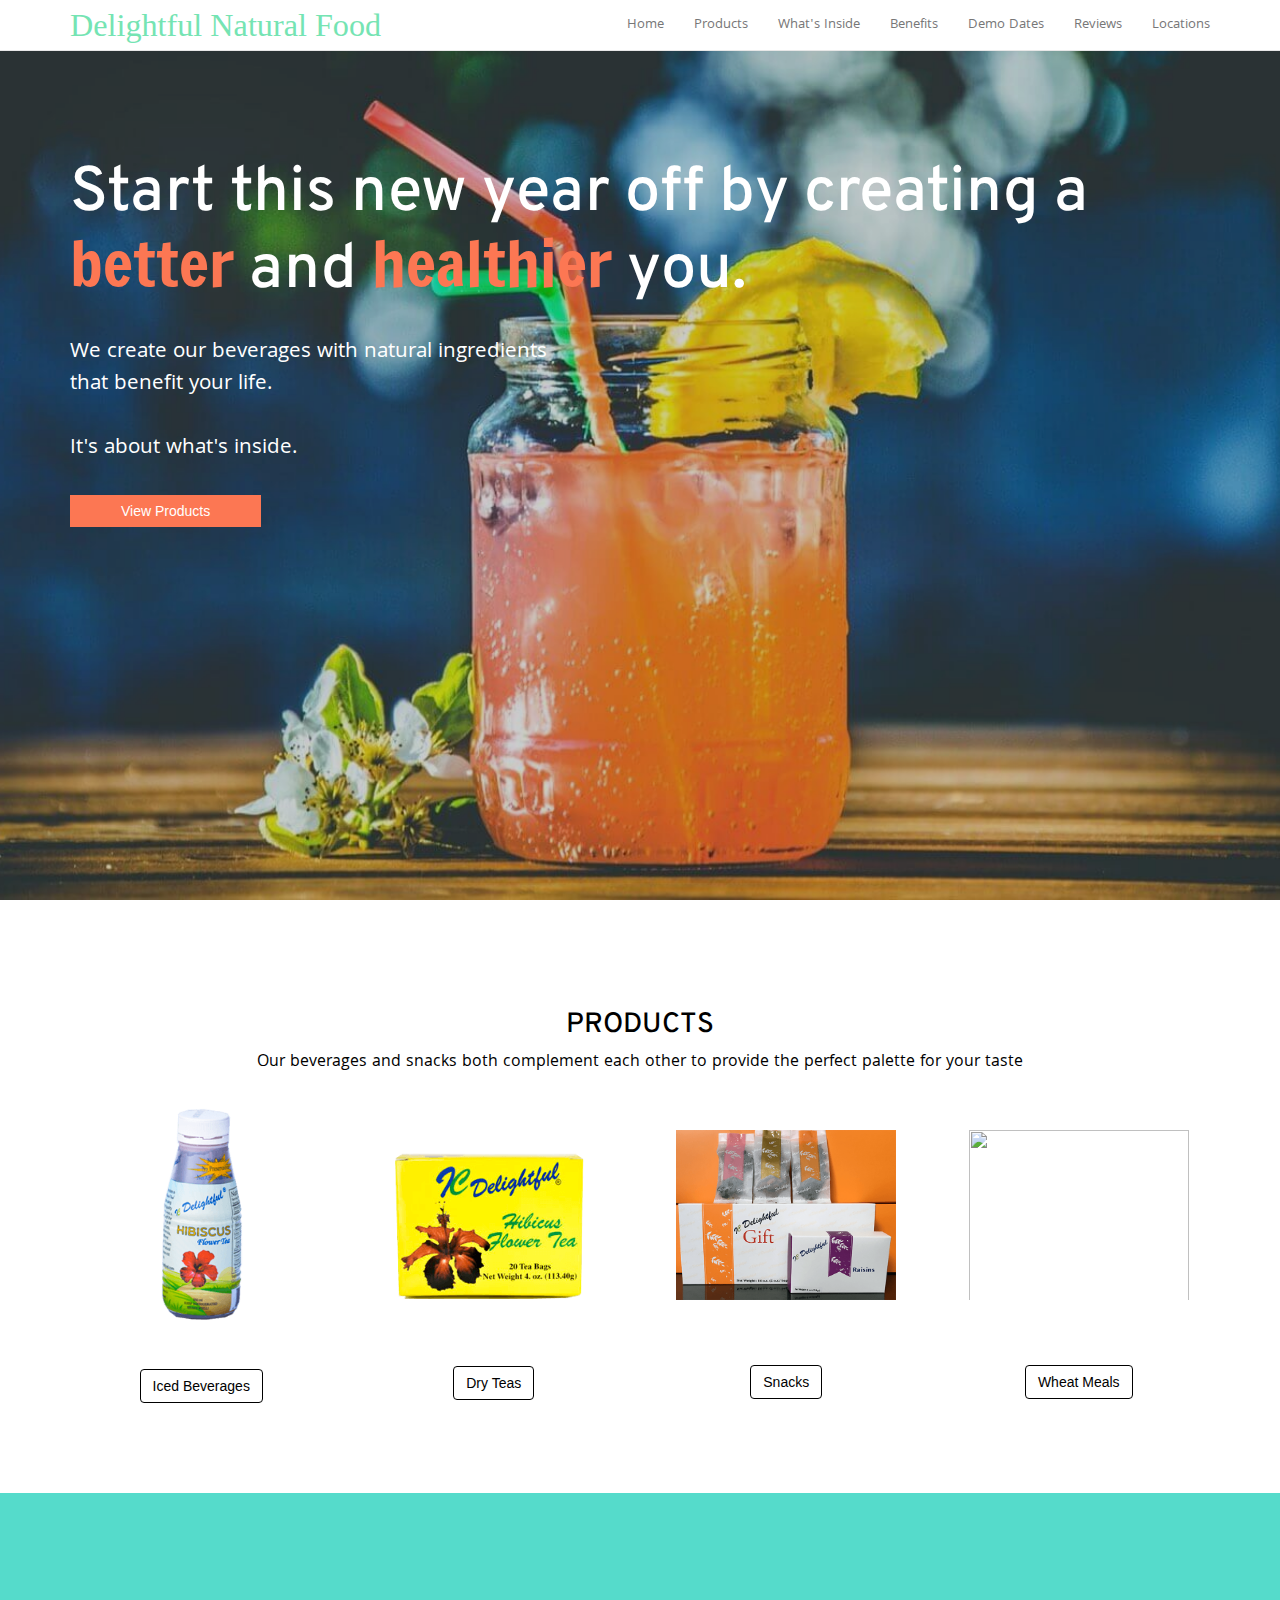
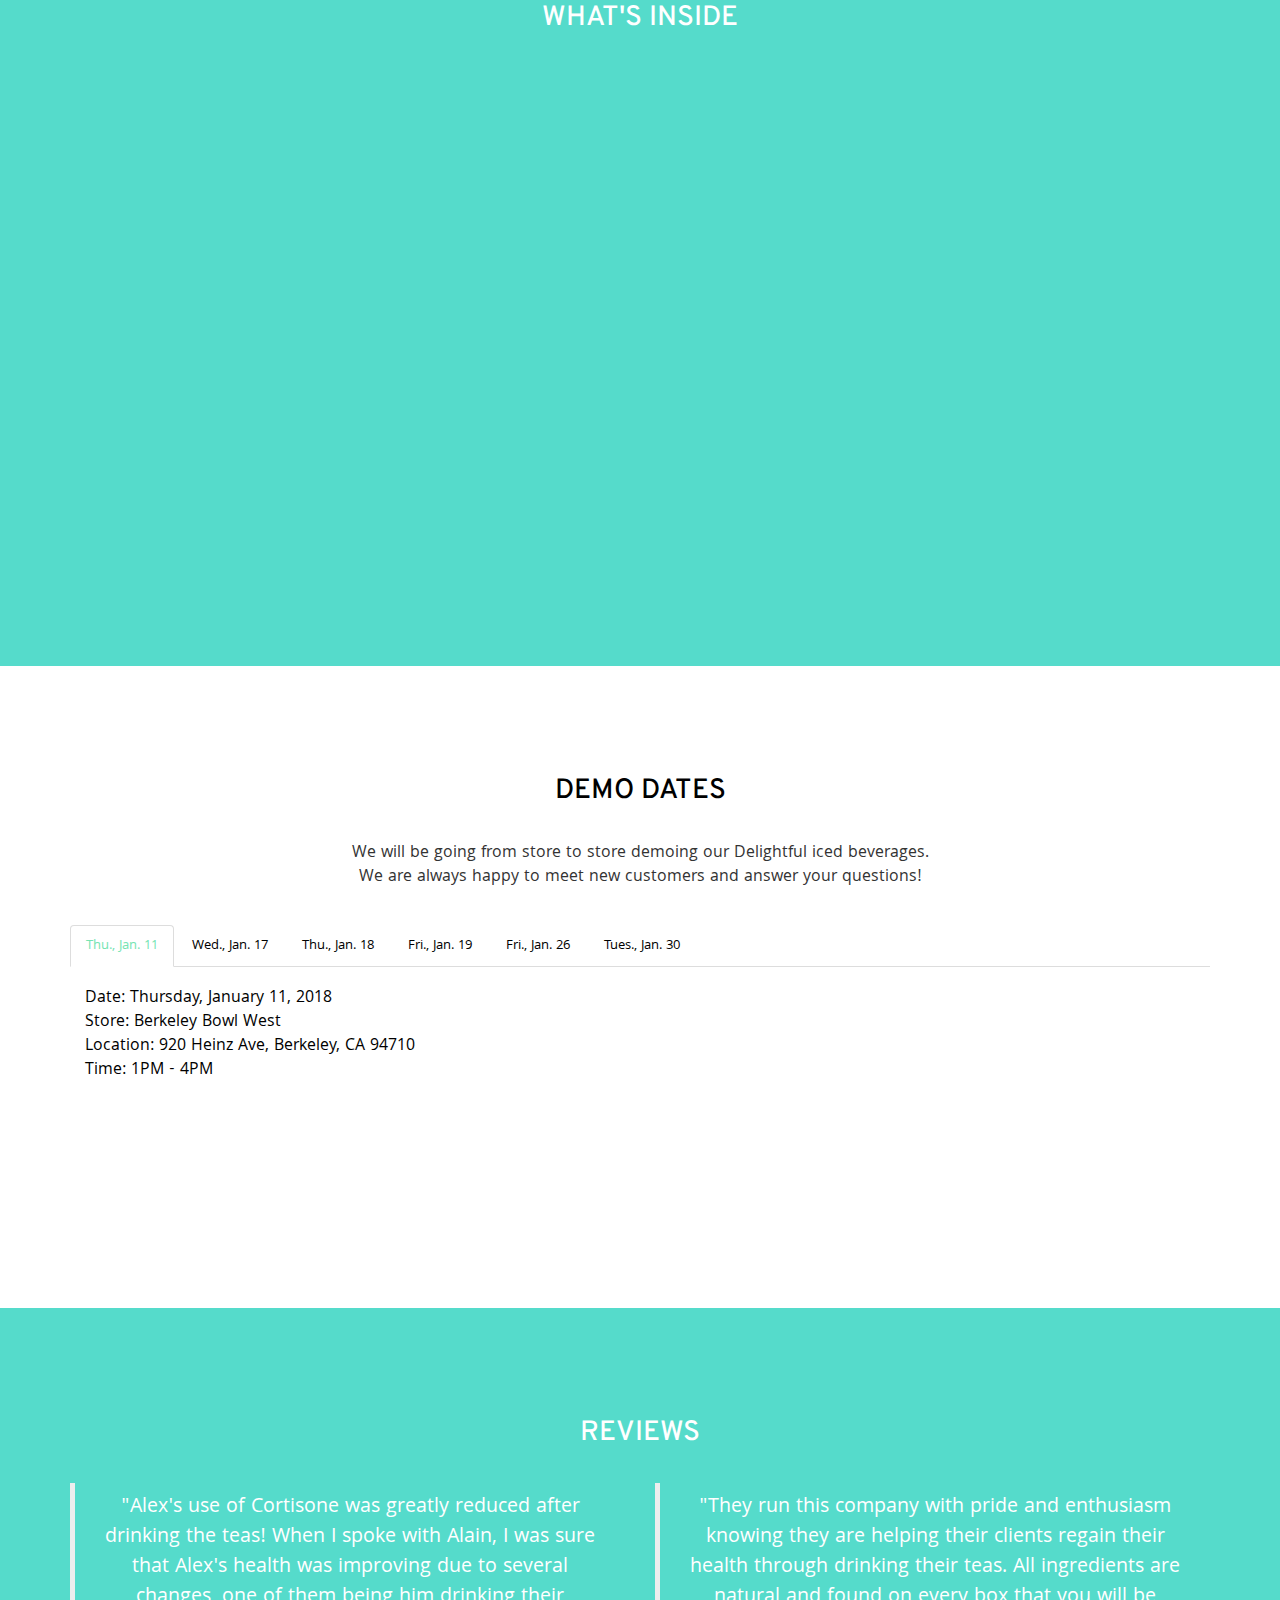
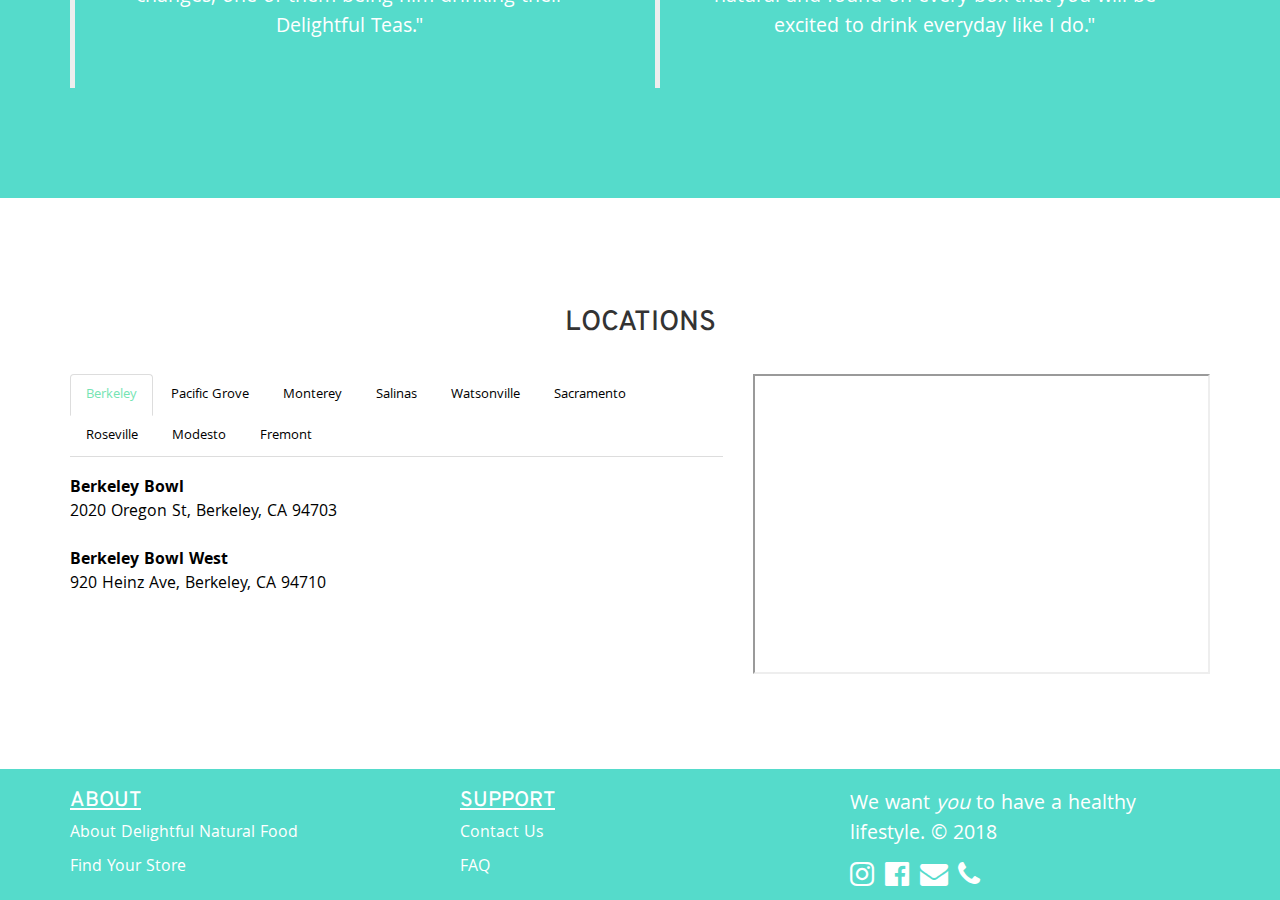
==== commit e7b4b5a0: "edited demo dates, removed location, changed action button" ====
--- a/index.html
+++ b/index.html
@@ -134,7 +134,7 @@
 					<li><a href="#products">Products</a></li>
 					<li><a href="#inside">What's Inside</a></li>
 					<li><a href="benefits.html">Benefits</a></li>
-<!--					<li><a href="#events">Demo Dates</a></li>-->
+					<li><a href="#events">Demo Dates</a></li>
 					<li><a href="#reviews">Reviews</a></li>
 					<li><a href="#locations">Locations</a></li>
 				</ul>
@@ -150,7 +150,7 @@
 			<div class="container">
 				<div class="row">
 					<div class="col-lg-12 col-md-12 col-sm-12 col-xs-12 wow fadeInLeft">
-						<h1>Create a <span class="specificWord">better</span> and <br/> <span class="specificWord">healthy</span> you.</h1><br/>
+						<h1>Start this new year off by creating a <span class="specificWord">better</span> and <span class="specificWord">healthier</span> you.</h1><br/>
 						<p>We create our beverages with natural ingredients<br/>
 						that benefit your life. <br/><br/>
 						It's about what's inside. <br/>
@@ -255,7 +255,6 @@
 	  <!-- END FEATURES -- >
 
 		<!-- EVENTS -->
-<!--
 		 <div class="events" id="events">
 			 <div class="container">
 				 <div class="col-lg-12 col-md-12">
@@ -265,32 +264,67 @@
 				 </div>
 
 				 <ul class="nav nav-tabs" role="tablist">
-					 <li role="presentation" class="active dates"><a href="#first" aria-controls="settings" role="tab" data-toggle="tab">Fri., Nov. 3</a></li>
-					 <li role="presentation" class="dates"><a href="#second" aria-controls="settings" role="tab" data-toggle="tab">Sat., Nov. 4</a></li>  class="disabled"
+					 <li role="presentation" class="active dates"><a href="#first" aria-controls="settings" role="tab" data-toggle="tab">Thu., Jan. 11</a></li>
+					 <li role="presentation" class="dates"><a href="#second" aria-controls="settings" role="tab" data-toggle="tab">Wed., Jan. 17</a></li>
+					 <li role="presentation" class="dates"><a href="#third" aria-controls="settings" role="tab" data-toggle="tab">Thu., Jan. 18</a></li>
+					 <li role="presentation" class="dates"><a href="#fourth" aria-controls="settings" role="tab" data-toggle="tab">Fri., Jan. 19</a></li>
+					 <li role="presentation" class="dates"><a href="#fifth" aria-controls="settings" role="tab" data-toggle="tab">Fri., Jan. 26</a></li>
+					 <li role="presentation" class="dates"><a href="#sixth" aria-controls="settings" role="tab" data-toggle="tab">Tues., Jan. 30</a></li>
 				 </ul>
 
 				 <div class="tab-content">
 					 <br>
 					 <div role="tabpanel" class="fade in active tab-pane" id="first">
 						 <p class="timeDate">
-							 Date: Friday, November 3, 2017 <br>
+							 Date: Thursday, January 11, 2018 <br>
+							 Store: Berkeley Bowl West<br>
+							 Location: 920 Heinz Ave, Berkeley, CA 94710<br>
+							 Time: 1PM - 4PM
+						 </p>
+					 </div>
+					 <div role="tabpanel" class="tab-pane" id="second">
+						 <p class="timeDate">
+							 Date: Wednesday, January 17, 2018 <br>
+							 Store: Sunrise Natural Foods<br>
+							 Location: 1950 Douglas Blvd, Roseville, CA 95661<br>
+							 Time: 12PM - 3PM
+						 </p>
+					 </div>
+					 <div role="tabpanel" class="tab-pane" id="third">
+						 <p class="timeDate">
+							 Date: Thursday, January 18, 2018 <br>
+							 Store: Cornucopia Natural Foods<br>
+							 Location: 2625 Coffee Rd, Modesto, CA 95355<br>
+							 Time: 12PM - 3PM
+						 </p>
+					 </div>
+					 <div role="tabpanel" class="tab-pane" id="fourth">
+						 <p class="timeDate">
+							 Date: Friday, January 19, 2018 <br>
 							 Store: Berkeley Bowl<br>
 							 Location: 2020 Oregon St, Berkeley, CA 94703<br>
 							 Time: 1PM - 4PM
 						 </p>
 					 </div>
-					 <div role="tabpanel" class="tab-pane" id="second">
+					 <div role="tabpanel" class="tab-pane" id="fifth">
 						 <p class="timeDate">
-							 Date: Saturday, November 4, 2017 <br>
+							 Date: Friday, January 26, 2018 <br>
 							 Store: Berkeley Bowl West<br>
 							 Location: 920 Heinz Ave, Berkeley, CA 94710<br>
 							 Time: 1PM - 4PM
 						 </p>
 					 </div>
+					 <div role="tabpanel" class="tab-pane" id="sixth">
+						 <p class="timeDate">
+							 Date: Tuesday, January 30, 2018 <br>
+							 Store: Berkeley Bowl<br>
+							 Location: 2020 Oregon St, Berkeley, CA 94703<br>
+							 Time: 1PM - 4PM
+						 </p>
+					 </div>
 			 </div>
 		 </div>
 		</div>
--->
 		<!-- END EVENTS -->
 
 		<!-- REVIEWS -->
@@ -329,13 +363,10 @@
 							<!-- Nav tabs -->
 							<ul class="nav nav-tabs" role="tablist">
 								<li role="presentation" class="active"><a href="#place_1" role="tab" data-toggle="tab">Berkeley</a></li>
-								<li role="presentation"><a href="#place_2" role="tab" data-toggle="tab">Carmel</a></li>
 								<li role="presentation"><a href="#place_3" role="third" data-toggle="tab">Pacific Grove</a></li>
 								<li role="presentation"><a href="#place_4" role="tab" data-toggle="tab">Monterey</a></li>
 								<li role="presentation"><a href="#place_5" role="tab" data-toggle="tab">Salinas</a></li>
 								<li role="presentation"><a href="#place_6" role="tab" data-toggle="tab">Watsonville</a></li>
-								<li role="presentation"><a href="#place_7" role="tab" data-toggle="tab">Aptos</a></li>
-								<li role="presentation"><a href="#place_8" role="tab" data-toggle="tab">Oakland</a></li>
 								<li role="presentation"><a href="#place_9" role="tab" data-toggle="tab">Sacramento</a></li>
 								<li role="presentation"><a href="#place_10" role="tab" data-toggle="tab">Roseville</a></li>
 								<li role="presentation"><a href="#place_11" role="tab" data-toggle="tab">Modesto</a></li>
@@ -355,13 +386,6 @@
 										920 Heinz Ave, Berkeley, CA 94710
 									</p>
 								</div>
-								<div role="tabpanel" class="tab-pane" id="place_2">
-									<br/>
-									<p>
-										<b>Nielsen Brothers Market</b><br/>
-										7th Avenue San Carlos St, Carmel-By-The-Sea, CA 93923
-									</p>
-								</div>
 								<div role="tabpanel" class="tab-pane" id="place_3">
 									<br/>
 									<p>
@@ -392,20 +416,6 @@
 
 										<b>Vicky's Produce</b><br/>
 										321 Rodriguez St, Watsonville, CA 95076
-									</p>
-								</div>
-								<div role="tabpanel" class="tab-pane" id="place_7">
-									<br/>
-									<p>
-										<b>Seascape Foods</b><br/>
-										16 Seascape Village, Aptos, CA 95003
-									</p>
-								</div>
-								<div role="tabpanel" class="tab-pane" id="place_8">
-									<br/>
-									<p>
-										<b>Nature's Best Foods</b><br/>
-										1431 Jackson St, Oakland, CA 94612
 									</p>
 								</div>
 								<div role="tabpanel" class="tab-pane" id="place_9">
--- a/css/style.css
+++ b/css/style.css
@@ -95,12 +95,13 @@
 
 .btn.btn-sample.btn-md.viewProducts{
 	color:white;
-	border-color: white;
+	border-color: #FC7753;
+	background-color: #FC7753;
 }
 
 .btn.btn-sample.btn-md.viewProducts:hover{
 	color:black;
-	border-color: black;
+	border-color: #FC7753;
 }
 
 /* MEDIA QUERIES */
@@ -303,26 +304,26 @@
 .reviews{
 	padding: 90px 0 90px;
 	text-align: center;
-	background-color: white;
+	background-color: #55DBCB;
 }
 
 .reviews h1{
 	font-size: 2em;
 	padding-bottom: 25px;
 	font-family: 'Overpass', sans-serif;
-	color:black;
+	color:white;
 }
 
 .reviews p{
 	padding: 0 0 35px;
-	color:black;
+	color:white;
 }
 
 /* ******************************************************** */
 
 /* LOCATIONS */
 .locations{
-	background-color: #55DBCB;
+	background-color: white;
 	padding: 90px 0 90px;
 }
 
@@ -349,22 +350,22 @@
 
 .footer{
 	padding: 10px 0 10px;
-	background-color: white;
-	color: black;
+	background-color: #55DBCB;
+	color: white;
 }
 
 .footerLinks{
-	color:black;
+	color:white;
 }
 
 a.footerLinks:hover{
-	color:#55DBCB;
+	color:black;
 	text-decoration: none;
 	cursor: pointer;
 }
 
 .footer .fa{
-	color: black;
+	color: white;
 	cursor: pointer;
 }
 
@@ -375,7 +376,7 @@
 }
 
 .footer .fa:hover{
-	color:#55DBCB;
+	color:black;
 }
 
 .icons:hover{
